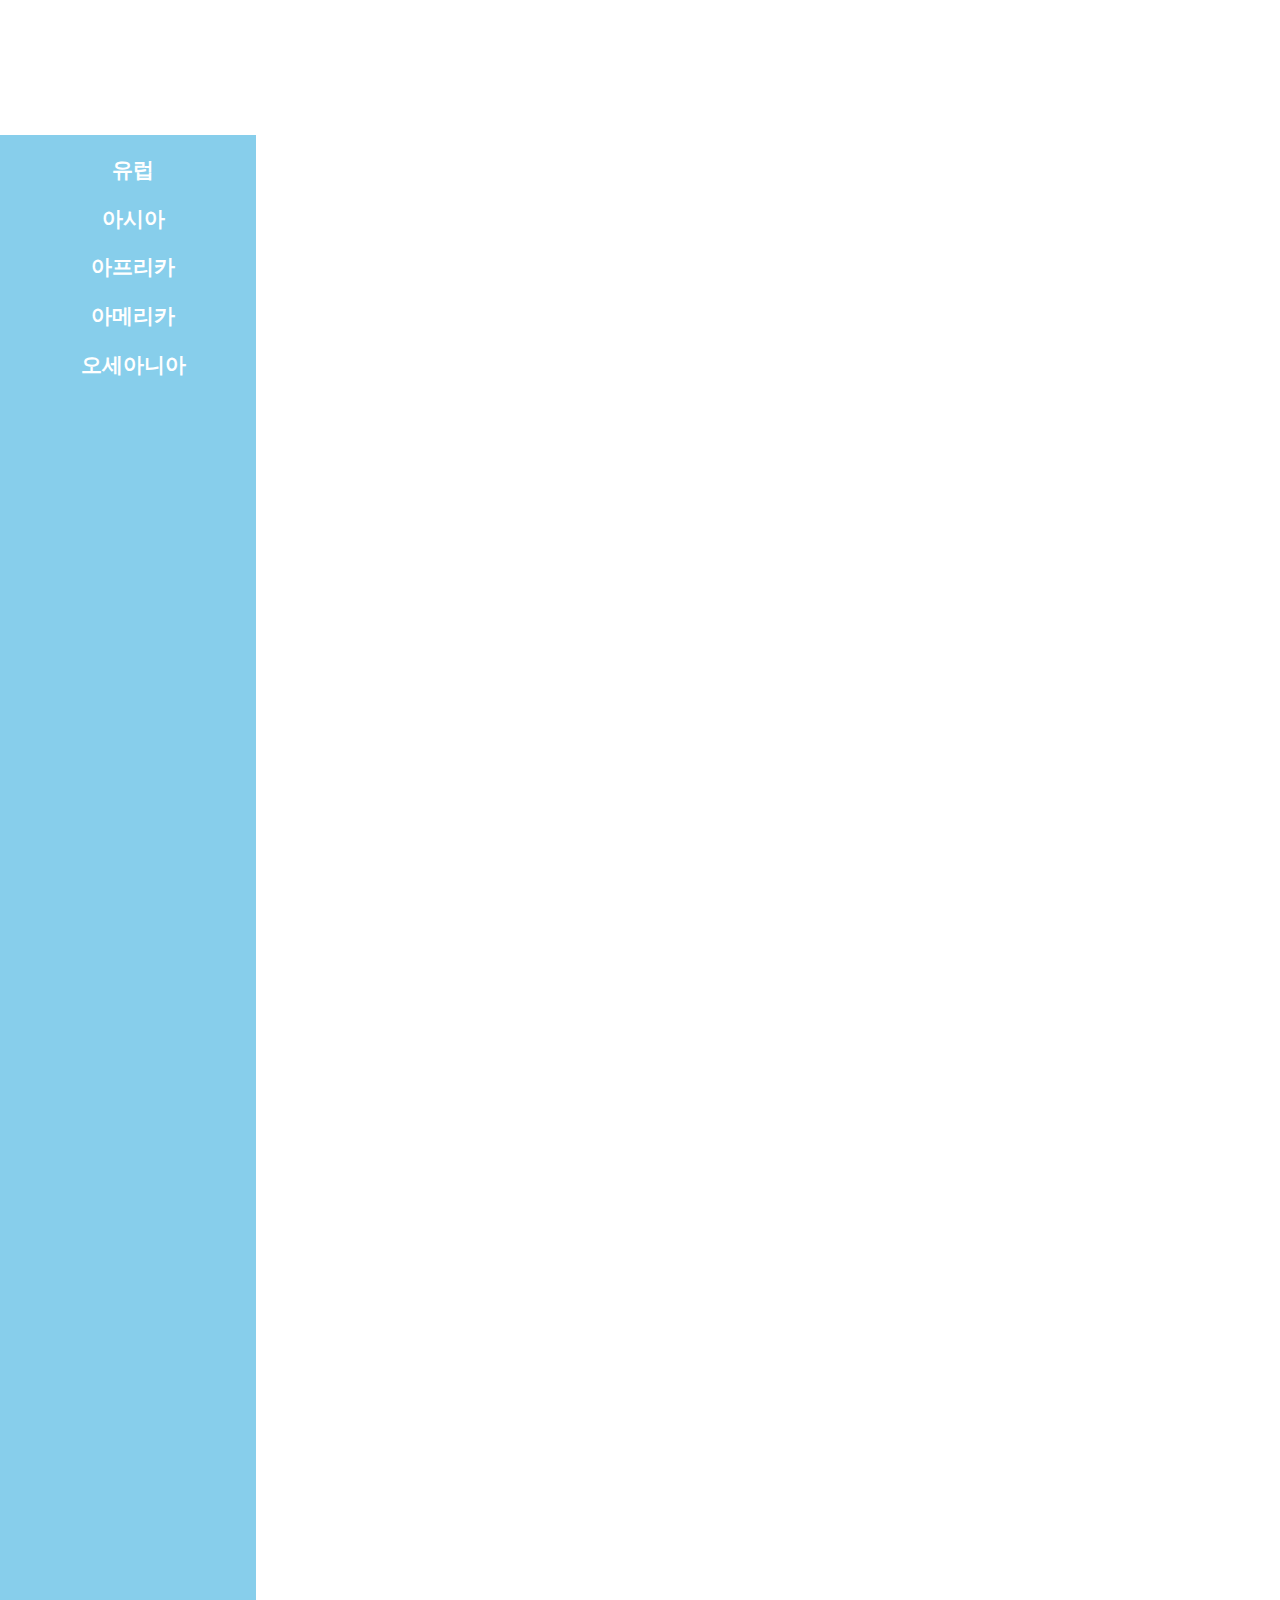
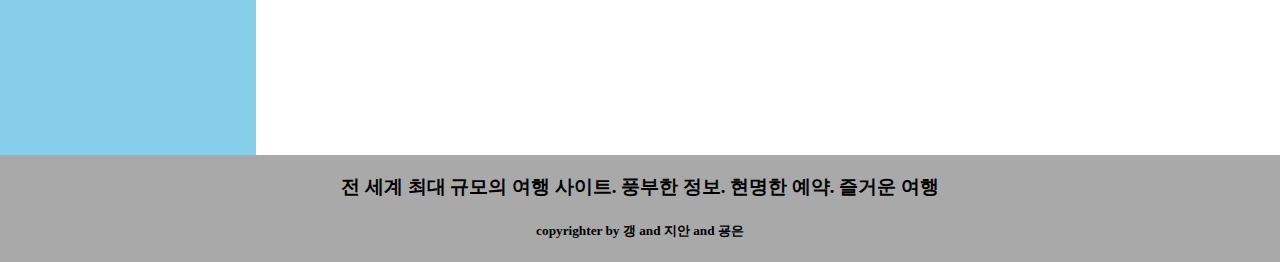
==== index.html @ 86557f1c "Add files via upload" ====
<!DOCTYPE html>
<html>
<head>
   <meta charset="UTF-8">
   <meta name="viewport" content="width=device-width, initial-scale=1.0">
   <title> 매덩여행 </title>
    
   <link rel="stylesheet" type="text/css" href="1_big.css">
   <link rel="stylesheet" type="text/css"  media="only screen and (max-width: 900px)" href="2_middle.css">
    <link rel="stylesheet" type="text/css"  media="only screen and (max-width: 600px)" href="3_small.css">

</head>
<body>
    <div id="main">
        <div class=logo></div>
        <div><h1>매덩여행</h1></div>
        <div id=search></div>
    </div>
    <div id="div2">
        <ul class="div2_1 div22">유럽</ul>
        <ul class="div2_2 div22">아시아</ul>
        <ul class="div2_3 div22">아프리카</ul>
        <ul class="div2_4 div22">아메리카</ul>
        <ul class="div2_4 div22">오세아니아</ul>         
    </div>
    <div id="contents">
        <div class="div3 photo">
            <h2 class="text">런던</h2>
        </div>
        <div class="div4 photo">
            <h2 class="text">바르셀로나</h2>
        </div>
        <div class="div5 photo">
            <h2 class="text">파리</h2>        
        </div>
        <div class="div6 photo">
            <h2 class="text">프라하</h2>
        </div>
        <div class="div7 photo">
            <h2 class="text">베네치아</h2>
        </div>
        <div class="div8 photo">
            <h2 class="text">산토리니</h2>
        </div>
    </div>

    <div id="footer">
        <h3>전 세계 최대 규모의 여행 사이트. 풍부한 정보. 현명한 예약. 즐거운 여행</h3>
        <h5>copyrighter by 갱 and 지안 and 굥은</h5>
    </div>
</body>
</html>
---- 1_big.css ----
html,body, h1{ margin:0;}

div{display: inline-block; text-align: center;}

#main{
    height: 15vh;
    width: 100%;
    background-color: lightpink;
    background-position: center;
    position: fixed;
    z-index: 4;
}
.logo{
    background-image:url(img/ic_airplanemode_active_black_24px.svg);
    width: 70px;
    height: 70px;
    background-size: cover;
    transform: translateY(20px);
}
#main h1{
    transform: translateY(5px);
    font-size: 3em;
}
#search{
    background-size: cover;
    width: 40px;
    height: 50px;
    background-image: url(img/ic_search_black_24px.svg);
    float: right;
    padding-left: 10px;
    padding-top: 10px;
    padding-right: 10px;
    transform: translateY(20px)
}
#search:hover{
    background-color: gainsboro;
    cursor: pointer;
}
#div2{
    height: 180vh;
    width: 20vw;
    background-color: skyblue;
    float: left;
    background-position: center;
    position: relative;
    top: 15vh; 
    font-size: 1.3em;
    
}
.div22:hover{
    cursor: pointer;
    text-decoration: underline;
}
.div22{
    color: white;
    font-weight: bold;
    transform: translateX(-15px)
}
#contents{
    width: calc(100% - 20vw);
    height: 120vh;
    float: left;
    position: relative;
    top: 15vh;

}
.text{ 
    color: white;    
    position: relative;
    top:70%;
}
.photo{
    height: 50%;
    width: 50%;
    background-position: center;
    background-size: cover;
    float: left;
}
.div3{
    background-image: url(img/%EB%9F%B0%EB%8D%98.png);
}
.div4{
    background-image: url(img/%EB%B0%94%EB%A5%B4%EC%85%80%EB%A1%9C%EB%82%98.png);   
}
.div5{
   background-image: url(img/%ED%8C%8C%EB%A6%AC.png);
}
.div6{
    background-image: url(img/%ED%94%84%EB%9D%BC%ED%95%98.png);
}
.div7{
    background-image: url(img/%EB%B2%A0%EB%84%A4%EC%B9%98%EC%95%84.jpg);
}
.div8{
    background-image: url(img/%EC%82%B0%ED%86%A0%EB%A6%AC%EB%8B%88.jpg);
}

#footer{
    width: 100%;
    background-color: darkgrey;
    text-align: center;
    position:relative;
    top: 15vh;
}
---- 2_middle.css ----
html, body{margin: 0;}
div{text-align: center;}

#contents .photo{    
    width: 100%;
    height: 50vh;
    background-size: cover; 
    background-position: center;
}
#div2{
    width: 20vw;
    height: 300vh;
    background-color: skyblue;
}
    
}
#footer{ 
    max-width: 100vw;
    float: right;
}
---- 3_small.css ----
html, body, h1{margin: 0;}

#div2{
    display: none; 
    height: 300vh;
}
#contents{
    width: 100vw;
}
#contents .photo{
    width: 100vw;
    height: 50vh;
}
#footer{ 
    position: relative;
    top: 195vh;
}
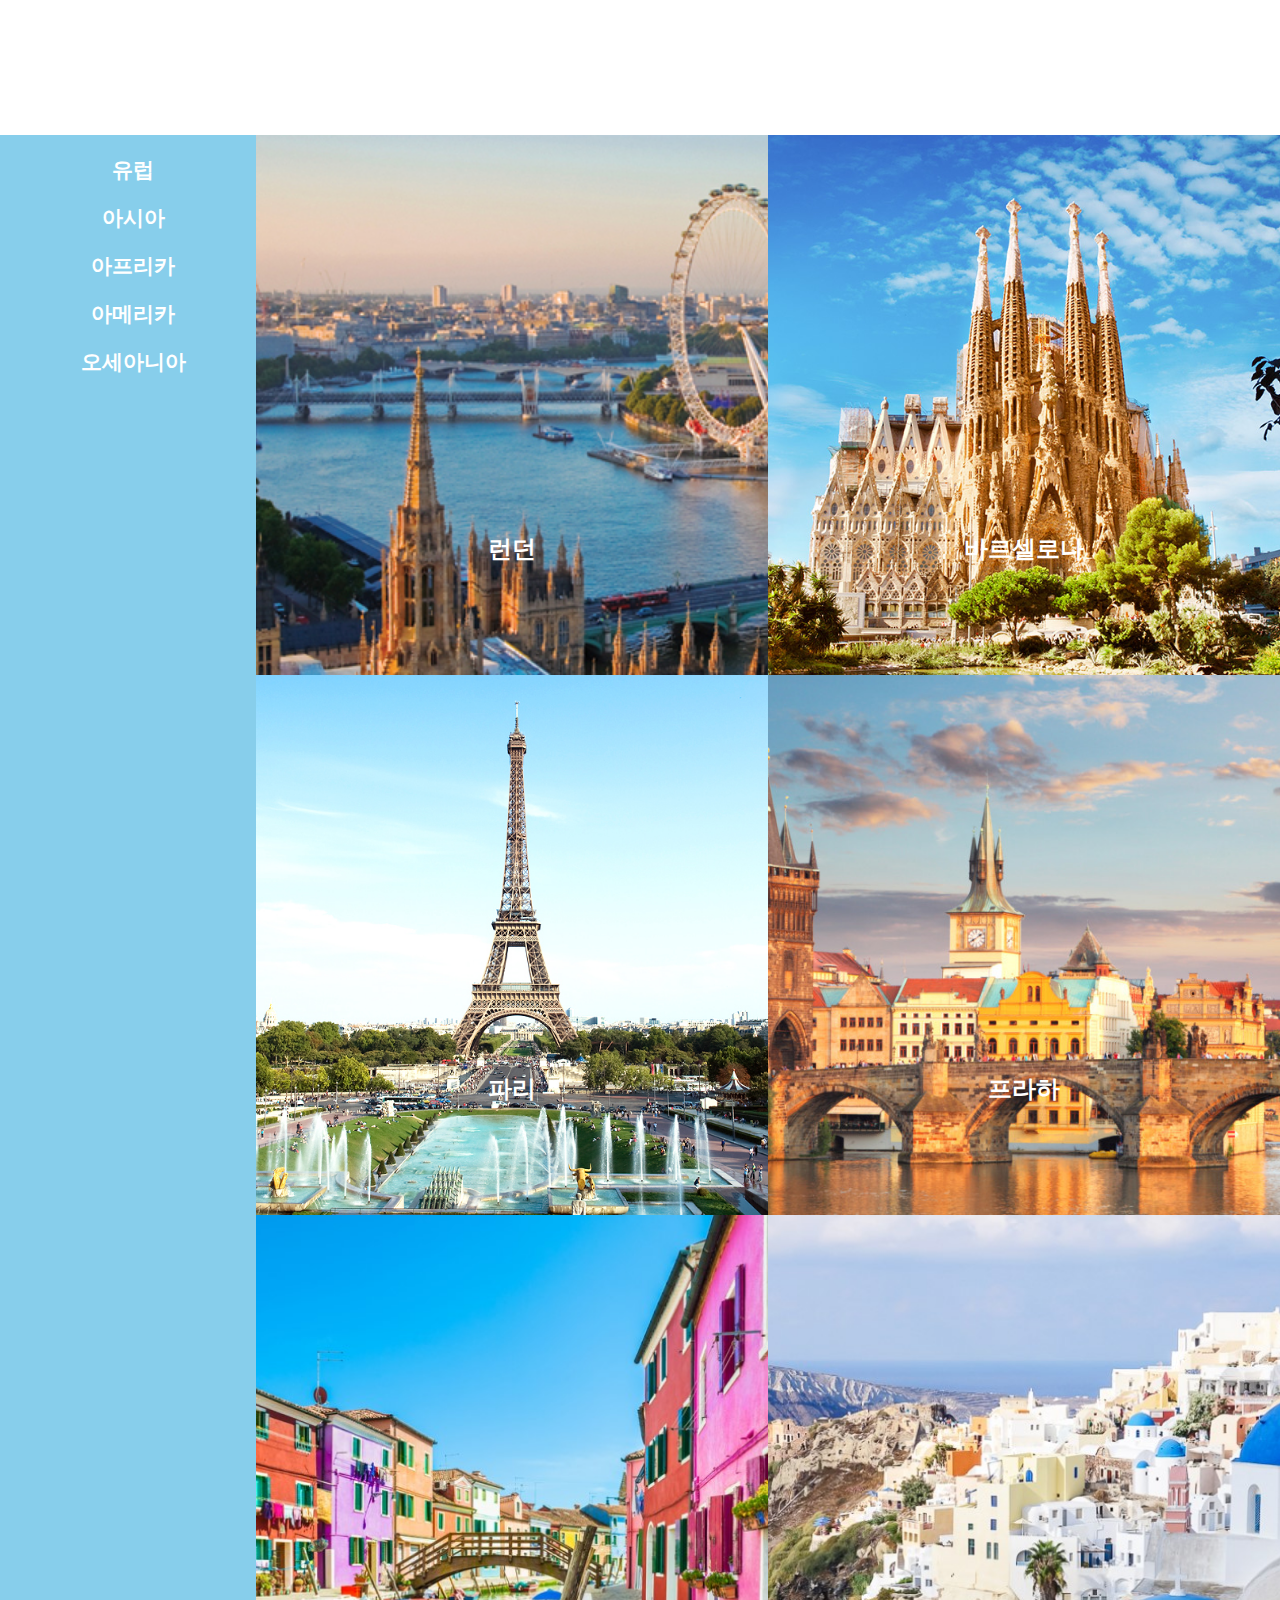
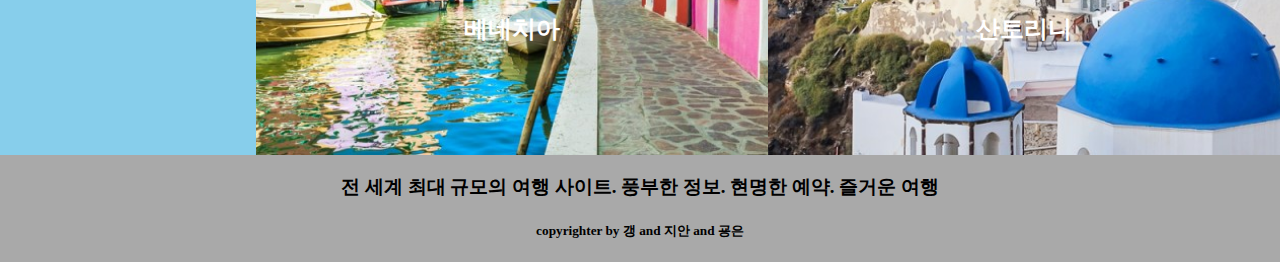
==== commit 21e83c76: "Add files via upload" ====
--- a/index.html
+++ b/index.html
@@ -4,30 +4,81 @@
    <meta charset="UTF-8">
    <meta name="viewport" content="width=device-width, initial-scale=1.0">
    <title> 매덩여행 </title>
-    
    <link rel="stylesheet" type="text/css" href="1_big.css">
    <link rel="stylesheet" type="text/css"  media="only screen and (max-width: 900px)" href="2_middle.css">
     <link rel="stylesheet" type="text/css"  media="only screen and (max-width: 600px)" href="3_small.css">
-
-</head>
+    <script src="https://ajax.googleapis.com/ajax/libs/jquery/3.3.1/jquery.min.js"></script>
+    <script src="./vendor/jquery-1.10.2.min.js"></script>
+    <script src="./vendor/jquery-ui-1.10.3.custom.min.js"></script>
+    <script src="./main.js"></script>
+    </head>
+    
 <body>
     <div id="main">
         <div class=logo></div>
         <div><h1>매덩여행</h1></div>
         <div id=search></div>
     </div>
-    <div id="div2">
-        <ul class="div2_1 div22">유럽</ul>
-        <ul class="div2_2 div22">아시아</ul>
-        <ul class="div2_3 div22">아프리카</ul>
-        <ul class="div2_4 div22">아메리카</ul>
-        <ul class="div2_4 div22">오세아니아</ul>         
+    <div class="page-main">
+        <aside>
+            <ul>
+                <li class="div22"><span class="moreEurope">유럽</span><li>
+                <ul id = "regionEurope" style="display: none" class="submenu">
+                    <li>- 영국</li>  
+                    <li>- 독일</li></ul>
+                <li class="div22"><span class="moreAsia">아시아</span></li>
+                <ul id = "regionAsia" style="display: none" class="submenu">
+                    <li>- 한국</li>  
+                    <li>- 일본</li></ul>
+                <li class="div22"><span class="moreAfria">아프리카</span></li>
+                <ul id = "regionAfria" style="display: none" class="submenu">
+                    <li>- 남아공</li>  
+                    <li>- 케냐</li></ul>
+                <li class="div22"><span class="moreAmerica">아메리카</span></li>
+                <ul id = "regionAmerica" style="display: none" class="submenu" >
+                    <li>- 미국</li>  
+                    <li>- 캐나다</li></ul>
+                <li class="div22"><span class="moreOceania">오세아니아</span></li>
+                <ul id = "regionOceania" style="display: none" class="submenu">
+                    <li>- 뉴질랜드</li>  
+                    <li>- 호주</li></ul></ul>
+            <button id="button"><img src="img/btn_open.png"></button>
+        </aside>
     </div>
+    
+    <!--<div id="div2">
+        <ul class="div2_1 div22"><span class="moreEurope">유럽</span></ul>
+        <ul id = "regionEurope" style="display: none" class="submenu">
+            <li>영국</li>  
+            <li>독일</li>
+        </ul>
+        <ul class="div2_2 div22"><span class="moreAsia">아시아</span></ul>
+        <ul id = "regionAsia" style="display: none" class="submenu">
+            <li>한국</li>  
+            <li>일본</li>
+        </ul>
+        <ul class="div2_3 div22"><span class="moreAfria">아프리카</span></ul>
+        <ul id = "regionAfria" style="display: none" class="submenu">
+            <li>남아공</li>  
+            <li>케냐</li>
+        </ul>
+        <ul class="div2_4 div22"><span class="moreAmerica">아메리카</span></ul>
+        <ul id = "regionAmerica" style="display: none" class="submenu" >
+            <li>미국</li>  
+            <li>캐나다</li>
+        </ul>
+        <ul class="div2_4 div22"><span class="moreOceania">오세아니아</span></ul>
+        <ul id = "regionOceania" style="display: none" class="submenu">
+            <li>뉴질랜드</li>  
+            <li>호주</li>
+        </ul>         
+    </div>-->
+
     <div id="contents">
-        <div class="div3 photo">
+        <div class="div3 photo" onclick="location.href='london.html'">
             <h2 class="text">런던</h2>
         </div>
-        <div class="div4 photo">
+        <div class="div4 photo" onclick="location.href='Barcelona.html'">
             <h2 class="text">바르셀로나</h2>
         </div>
         <div class="div5 photo">
--- a/1_big.css
+++ b/1_big.css
@@ -10,6 +10,30 @@
     position: fixed;
     z-index: 4;
 }
+
+.page-main{
+    height: 180vh;
+    width: 20vw;
+    background-color: skyblue;
+    float: left;
+    background-position: center;
+    position: relative;
+    top: 15vh; 
+    font-size: 1.3em;
+}
+.page-main > aside ul{
+    list-style: none;
+    
+}
+.page-main > aside li{
+    margin: 0 0 20px;
+
+}
+
+button{
+    display: none;
+}
+
 .logo{
     background-image:url(img/ic_airplanemode_active_black_24px.svg);
     width: 70px;
@@ -62,7 +86,8 @@
     float: left;
     position: relative;
     top: 15vh;
-
+    transform: translateY(-15vh);
+    cursor: pointer;
 }
 .text{ 
     color: white;    
@@ -75,6 +100,8 @@
     background-position: center;
     background-size: cover;
     float: left;
+    transform: translateY(15vh);
+
 }
 .div3{
     background-image: url(img/%EB%9F%B0%EB%8D%98.png);
@@ -100,5 +127,15 @@
     background-color: darkgrey;
     text-align: center;
     position:relative;
-    top: 15vh;
-}+    transform: translateY(15vh);
+
+}
+.submenu {
+    color: white;
+    list-style-type: none;
+    font-size: 0.7em;
+}
+button:hover{
+    cursor: pointer;
+}
+
--- a/2_middle.css
+++ b/2_middle.css
@@ -12,9 +12,15 @@
     height: 300vh;
     background-color: skyblue;
 }
-    
+.page-main{
+    height: 300vh;
 }
 #footer{ 
     max-width: 100vw;
     float: right;
+    transform: translateY(15vh);
 }
+.submenu {
+    color: white;
+    list-style-type: none;
+}
--- a/3_small.css
+++ b/3_small.css
@@ -1,17 +1,84 @@
 html, body, h1{margin: 0;}
+#main{
+    transform: translateX(0.1vw);
+}
 
 #div2{
     display: none; 
     height: 300vh;
 }
+
 #contents{
     width: 100vw;
 }
 #contents .photo{
-    width: 100vw;
+    width: 100%;
     height: 50vh;
+    transform: translateY(12.5vh);
 }
 #footer{ 
     position: relative;
     top: 195vh;
+}
+
+html {
+    font-family: "Helvetica Neue", "Arial", "Hiragino Kaku Gothic ProN", "Meiryo", sans-serif;
+    font-size: 16px;
+    line-height: 1.5;
+}
+
+img {
+    vertical-align: middle;
+}
+#footer{
+    transform: translateY(-2.5vh)
+}
+.page-main {
+    position: absolute;
+    z-index: 4;
+    width: 0;
+}
+
+.page-main > aside {
+    background-color: rgba(0,0,0,0.8);
+    width: 300px;
+    height: 100%;
+    top: 0;
+    left: -300px;
+    position: fixed;
+    padding-top: 100px;
+}
+
+.page-main > aside ul {
+    margin: 0;
+    padding: 0;
+    top: 50px;
+    left: 114px;
+    display: block;
+    
+}
+
+.page-main > aside li {
+    margin: 0 0 30px;
+    list-style: none;
+    display: block;
+    transform: translateX(4vw);
+    
+}
+
+.page-main > aside button {
+    background-color: rgba(0,0,0,0.8);
+    display: block;
+    position: absolute;
+    top: 150px;
+    left: 300px;
+    width: 52px;
+    height: 132px;
+    margin: 0;
+    padding: 0;
+    border: none;
+}
+.submenu {
+    color: white;
+    list-style-type: none;
 }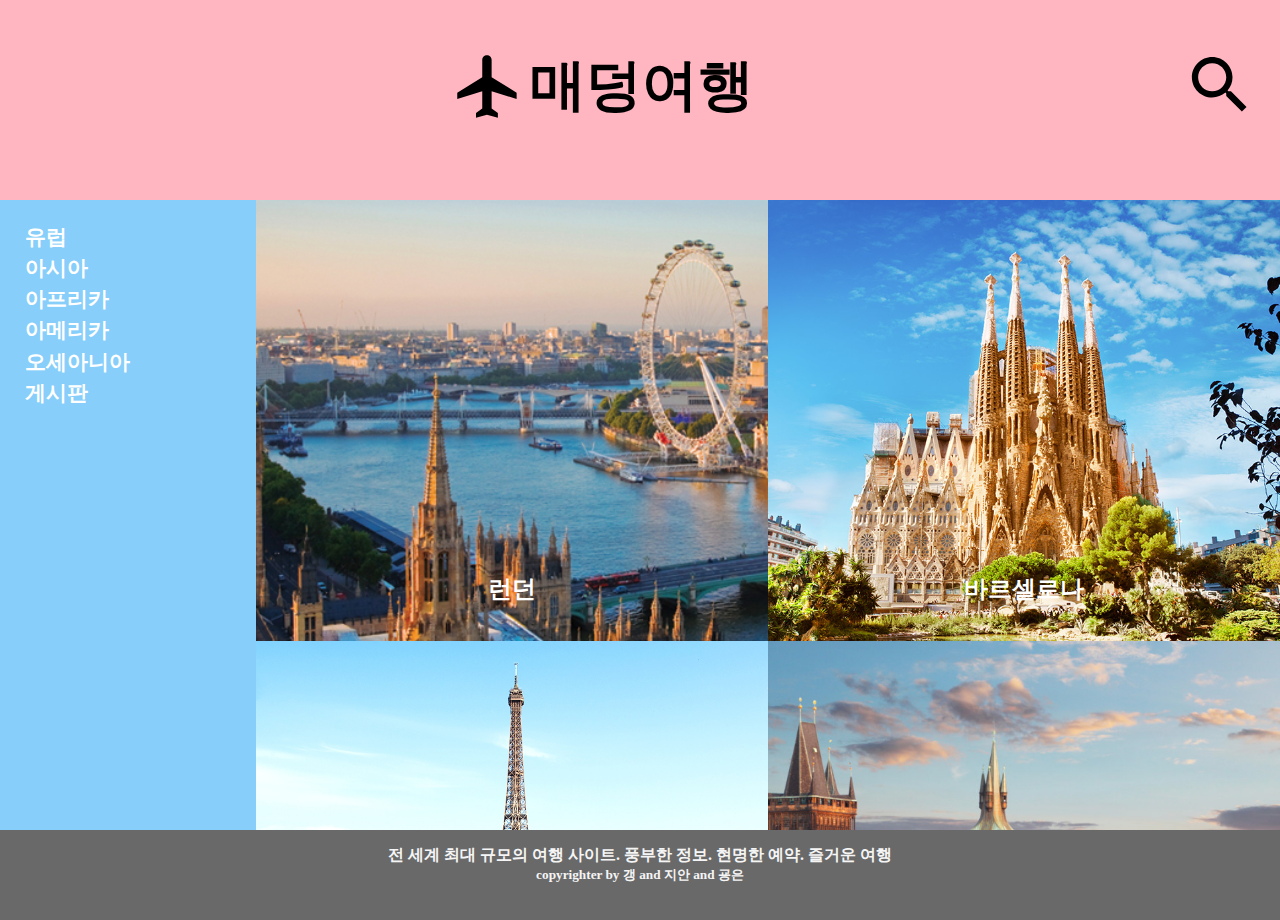
==== commit 1111419b: "0513" ====
--- a/index.html
+++ b/index.html
@@ -14,90 +14,97 @@
     </head>
     
 <body>
-    <div id="main">
-        <div class=logo></div>
-        <div><h1>매덩여행</h1></div>
-        <div id=search></div>
-    </div>
-    <div class="page-main">
+ <!--기본에서 header 추가-->
+  <header>
+       <div id="main" onclick="location.href='index.html'">
+            <div class=logo></div>
+                <h1>매덩여행</h1>
+            <div id="search"  class="content"></div>
+        </div>
+        
+    <div id="myModal" class="modal">
+
+      <!-- Modal content -->
+      <div class="modal-content">
+        <span class="close">&times;</span>
+        <p>검색어를 입력하세요.</p>
+        <form>
+            <input type="text" id="input_search">
+            <input type="submit" value="검색">
+        </form>
+        </div>
+      </div>
+   </header>
+    
+<!--section추가 , pagemain변경-->    
+    <section>
         <aside>
             <ul>
-                <li class="div22"><span class="moreEurope">유럽</span><li>
-                <ul id = "regionEurope" style="display: none" class="submenu">
-                    <li>- 영국</li>  
-                    <li>- 독일</li></ul>
+                <li class="div22">
+                    <span class="moreEurope">유럽</span>
+                <li>
+                    <ul id = "regionEurope" class="submenu">
+                        <li>- 오스트리아아일랜드</li>  
+                        <li>- 독일</li>
+                    </ul>
                 <li class="div22"><span class="moreAsia">아시아</span></li>
-                <ul id = "regionAsia" style="display: none" class="submenu">
-                    <li>- 한국</li>  
-                    <li>- 일본</li></ul>
+                    <ul id = "regionAsia" class="submenu">
+                        <li>- 한국</li>  
+                        <li>- 일본</li>
+                    </ul>
+                    
                 <li class="div22"><span class="moreAfria">아프리카</span></li>
-                <ul id = "regionAfria" style="display: none" class="submenu">
-                    <li>- 남아공</li>  
-                    <li>- 케냐</li></ul>
+                    <ul id = "regionAfria" class="submenu">
+                        <li>- 남아공</li>  
+                        <li>- 케냐</li>
+                    </ul>
                 <li class="div22"><span class="moreAmerica">아메리카</span></li>
-                <ul id = "regionAmerica" style="display: none" class="submenu" >
+                <ul id = "regionAmerica" class="submenu" >
                     <li>- 미국</li>  
                     <li>- 캐나다</li></ul>
                 <li class="div22"><span class="moreOceania">오세아니아</span></li>
-                <ul id = "regionOceania" style="display: none" class="submenu">
+                <ul id = "regionOceania" class="submenu">
                     <li>- 뉴질랜드</li>  
-                    <li>- 호주</li></ul></ul>
-            <button id="button"><img src="img/btn_open.png"></button>
+                    <li>- 호주</li>
+                </ul> 
+
+                    <li id="table" class="div22" >게시판</li>
+                </ul>
+
+                
+                <button id="button"><img src="img/btn_open.png"></button>
         </aside>
-    </div>
-    
-    <!--<div id="div2">
-        <ul class="div2_1 div22"><span class="moreEurope">유럽</span></ul>
-        <ul id = "regionEurope" style="display: none" class="submenu">
-            <li>영국</li>  
-            <li>독일</li>
-        </ul>
-        <ul class="div2_2 div22"><span class="moreAsia">아시아</span></ul>
-        <ul id = "regionAsia" style="display: none" class="submenu">
-            <li>한국</li>  
-            <li>일본</li>
-        </ul>
-        <ul class="div2_3 div22"><span class="moreAfria">아프리카</span></ul>
-        <ul id = "regionAfria" style="display: none" class="submenu">
-            <li>남아공</li>  
-            <li>케냐</li>
-        </ul>
-        <ul class="div2_4 div22"><span class="moreAmerica">아메리카</span></ul>
-        <ul id = "regionAmerica" style="display: none" class="submenu" >
-            <li>미국</li>  
-            <li>캐나다</li>
-        </ul>
-        <ul class="div2_4 div22"><span class="moreOceania">오세아니아</span></ul>
-        <ul id = "regionOceania" style="display: none" class="submenu">
-            <li>뉴질랜드</li>  
-            <li>호주</li>
-        </ul>         
-    </div>-->
 
-    <div id="contents">
-        <div class="div3 photo" onclick="location.href='london.html'">
+
+      <div id="contents">
+        <div id="trip1" class="photo">
             <h2 class="text">런던</h2>
         </div>
-        <div class="div4 photo" onclick="location.href='Barcelona.html'">
+        <div id="trip2" class="photo">
             <h2 class="text">바르셀로나</h2>
         </div>
-        <div class="div5 photo">
+        <div id = "trip3" class="photo">
             <h2 class="text">파리</h2>        
         </div>
-        <div class="div6 photo">
+        <div id ="trip4" class="photo">
             <h2 class="text">프라하</h2>
         </div>
-        <div class="div7 photo">
+        <div id ="trip5"class="photo">
             <h2 class="text">베네치아</h2>
         </div>
-        <div class="div8 photo">
+        <div id ="trip6"class="photo">
             <h2 class="text">산토리니</h2>
         </div>
     </div>
 
-    <div id="footer">
-        <h3>전 세계 최대 규모의 여행 사이트. 풍부한 정보. 현명한 예약. 즐거운 여행</h3>
-        <h5>copyrighter by 갱 and 지안 and 굥은</h5>
-    </div>
+</section>
+  
+   <footer>
+        <div>
+            <h4>전 세계 최대 규모의 여행 사이트. 풍부한 정보. 현명한 예약. 즐거운 여행</h4>
+            <h5>copyrighter by 갱 and 지안 and 굥은</h5> 
+        </div>
+    </footer>
+
 </body>
 </html>--- a/1_big.css
+++ b/1_big.css
@@ -1,141 +1,170 @@
-html,body, h1{ margin:0;}
+html,body { margin:0;}
 
 div{display: inline-block; text-align: center;}
 
-#main{
-    height: 15vh;
+/*header - css*/
+header{
     width: 100%;
+    padding: 10px 0;
+    height: 20vh;
     background-color: lightpink;
-    background-position: center;
-    position: fixed;
-    z-index: 4;
 }
 
-.page-main{
-    height: 180vh;
-    width: 20vw;
-    background-color: skyblue;
-    float: left;
-    background-position: center;
-    position: relative;
-    top: 15vh; 
-    font-size: 1.3em;
-}
-.page-main > aside ul{
-    list-style: none;
-    
-}
-.page-main > aside li{
-    margin: 0 0 20px;
-
-}
-
-button{
-    display: none;
+#main{width: 100%; height: 100%; display: inline-block;}
+#main h1{
+    display: inline-block; font-size: 3.5em; margin: 1
 }
 
 .logo{
     background-image:url(img/ic_airplanemode_active_black_24px.svg);
-    width: 70px;
-    height: 70px;
+    width: 75px;
+    height: 75px;
     background-size: cover;
     transform: translateY(20px);
+    display: inline-block;    
 }
-#main h1{
-    transform: translateY(5px);
-    font-size: 3em;
-}
+
+.logo:hover{cursor: pointer;}
+
+/*검색 관련*/
 #search{
     background-size: cover;
-    width: 40px;
-    height: 50px;
+    width: 75px;
+    height: 75px;
     background-image: url(img/ic_search_black_24px.svg);
-    float: right;
-    padding-left: 10px;
-    padding-top: 10px;
-    padding-right: 10px;
-    transform: translateY(20px)
+    float: right;    
+    display: inline-block;
+    transform: translateX(-30%) translateY(50%);
 }
+
 #search:hover{
     background-color: gainsboro;
     cursor: pointer;
 }
-#div2{
-    height: 180vh;
+
+/*검색창*/
+.modal {
+    display: none; /* Hidden by default */
+    position: fixed; /* Stay in place */
+    z-index: 1; /* Sit on top */
+    padding-top: 100px; /* Location of the box */
+    left: 0;
+    top: 0;
+    width: 100%; /* Full width */
+    height: 100%; /* Full height */
+    overflow: auto; /* Enable scroll if needed */
+    background-color: rgb(0,0,0); /* Fallback color */
+    background-color: rgba(0,0,0,0.4); /* Black w/ opacity */
+}
+.modal-content {
+    background-color: #fefefe;
+    margin: auto;
+    padding: 20px;
+    border: 1px solid #888;
+    width: 80%;
+}
+
+/* The Close Button */
+.close {
+    color: #aaaaaa;
+    float: right;
+    font-size: 28px;
+    font-weight: bold;
+}
+
+.close:hover,
+.close:focus {
+    color: #000;
+    text-decoration: none;
+    cursor: pointer;
+}
+
+
+/* 화면 */
+section{ height: 70vh;}
+
+/*화면 줄였을때 나오는 화면*/
+button{display: none; }
+
+/*aside_nav*/
+aside{
+    height:70vh;
     width: 20vw;
-    background-color: skyblue;
+    background-color:lightskyblue;
     float: left;
     background-position: center;
     position: relative;
-    top: 15vh; 
     font-size: 1.3em;
-    
+    color: #ffffff;
+    font-weight: bold;
+    line-height: 1.5em;
 }
-.div22:hover{
+
+aside ul{ 
+    list-style: none; padding-left: 10px;}
+aside li{ margin: 0 15px;}
+
+aside li:hover{
     cursor: pointer;
     text-decoration: underline;
 }
-.div22{
-    color: white;
-    font-weight: bold;
-    transform: translateX(-15px)
+.submenu {
+    width: auto;
+    list-style-type: none;
+    font-size: 0.8em;
+    height: auto;
+    display: none;
 }
+
+
+/*cotent*/
+
 #contents{
     width: calc(100% - 20vw);
-    height: 120vh;
+    height: 100%;
     float: left;
-    position: relative;
-    top: 15vh;
-    transform: translateY(-15vh);
-    cursor: pointer;
+    overflow-y: scroll; 
+    -ms-overflow-style: none;
 }
+
+
+
+
 .text{ 
     color: white;    
     position: relative;
-    top:70%;
+    top:80%;
 }
 .photo{
-    height: 50%;
+    height: 70%;
     width: 50%;
     background-position: center;
     background-size: cover;
     float: left;
-    transform: translateY(15vh);
-
-}
-.div3{
-    background-image: url(img/%EB%9F%B0%EB%8D%98.png);
-}
-.div4{
-    background-image: url(img/%EB%B0%94%EB%A5%B4%EC%85%80%EB%A1%9C%EB%82%98.png);   
-}
-.div5{
-   background-image: url(img/%ED%8C%8C%EB%A6%AC.png);
-}
-.div6{
-    background-image: url(img/%ED%94%84%EB%9D%BC%ED%95%98.png);
-}
-.div7{
-    background-image: url(img/%EB%B2%A0%EB%84%A4%EC%B9%98%EC%95%84.jpg);
-}
-.div8{
-    background-image: url(img/%EC%82%B0%ED%86%A0%EB%A6%AC%EB%8B%88.jpg);
 }
 
-#footer{
-    width: 100%;
-    background-color: darkgrey;
-    text-align: center;
-    position:relative;
-    transform: translateY(15vh);
+.photo:hover{cursor: pointer;}
 
+
+#trip1{ background-image: url(img/%EB%9F%B0%EB%8D%98.png); }
+#trip2{ background-image: url(img/%EB%B0%94%EB%A5%B4%EC%85%80%EB%A1%9C%EB%82%98.png);  }
+#trip3{ background-image: url(img/%ED%8C%8C%EB%A6%AC.png);}
+#trip4{    background-image: url(img/%ED%94%84%EB%9D%BC%ED%95%98.png); }
+#trip5{ background-image: url(img/%EB%B2%A0%EB%84%A4%EC%B9%98%EC%95%84.jpg); }
+#trip6{ background-image: url(img/%EC%82%B0%ED%86%A0%EB%A6%AC%EB%8B%88.jpg); }
+
+
+/*스크롤바 없애는 효과*/
+::-webkit-scrollbar {display:none;}
+
+/*footer*/
+footer {
+    margin: 0; clear:both; 
+    height: 10vh; 
+    background-color: dimgray; font-size: 1em; text-align: center; color: whitesmoke;
 }
-.submenu {
-    color: white;
-    list-style-type: none;
-    font-size: 0.7em;
-}
-button:hover{
-    cursor: pointer;
+footer h4, h5{ margin: 0;}
+footer div{
+    width: 100%;align-content: center; padding: 15px 0;
 }
 
--- a/3_small.css
+++ b/3_small.css
@@ -9,7 +9,7 @@
 }
 
 #contents{
-    width: 100vw;
+    width: 100%;
 }
 #contents .photo{
     width: 100%;
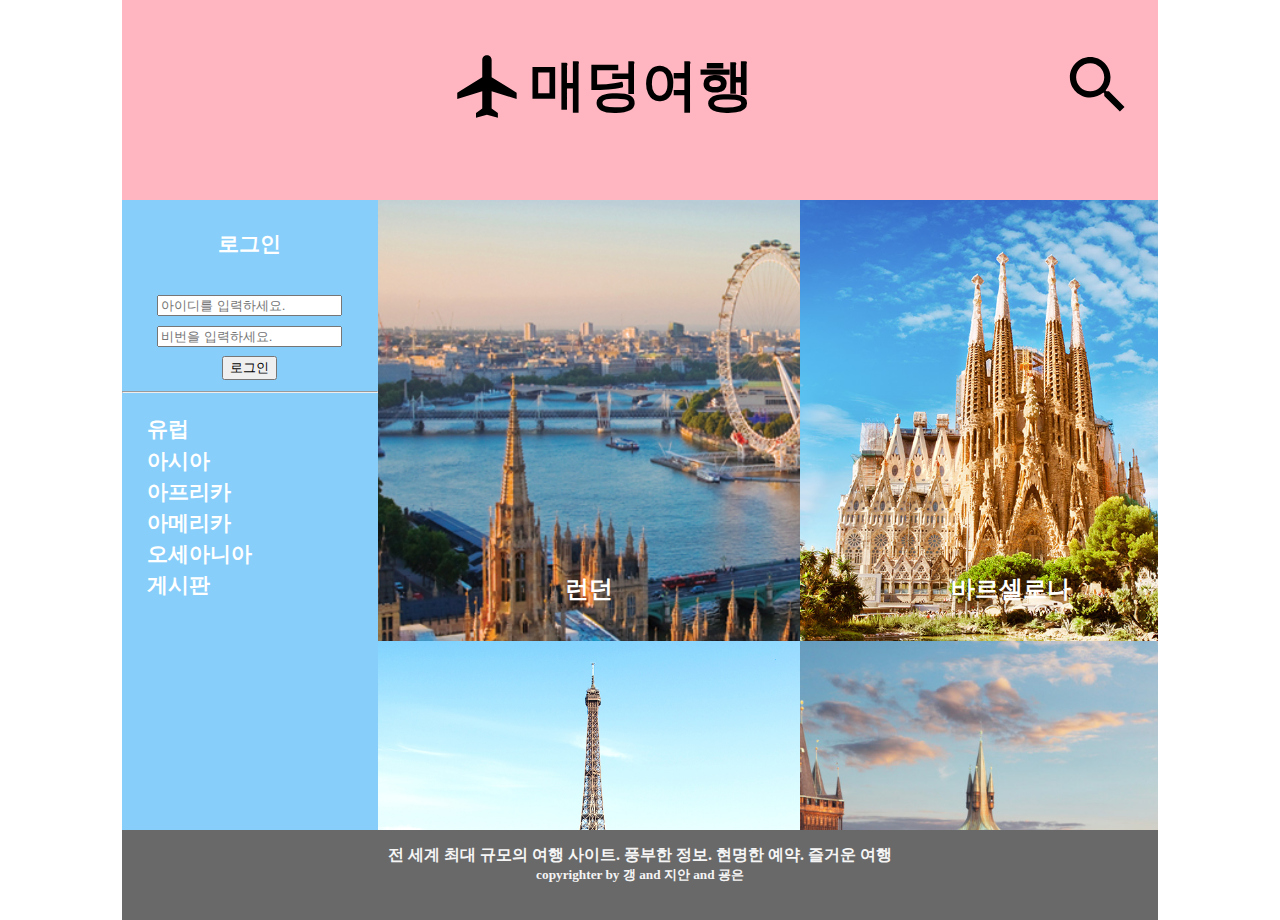
==== commit b0d50219: "0514_update" ====
--- a/index.html
+++ b/index.html
@@ -4,9 +4,12 @@
    <meta charset="UTF-8">
    <meta name="viewport" content="width=device-width, initial-scale=1.0">
    <title> 매덩여행 </title>
-   <link rel="stylesheet" type="text/css" href="1_big.css">
-   <link rel="stylesheet" type="text/css"  media="only screen and (max-width: 900px)" href="2_middle.css">
+    
+     <link rel="stylesheet" type="text/css" href="1_big.css">
+   <link rel="stylesheet" type="text/css"  media="only screen and (max-width: 1400px)" href="0.css">
+   <link rel="stylesheet" type="text/css"  media="only screen and (max-width: 1000px)" href="2_middle.css">
     <link rel="stylesheet" type="text/css"  media="only screen and (max-width: 600px)" href="3_small.css">
+    
     <script src="https://ajax.googleapis.com/ajax/libs/jquery/3.3.1/jquery.min.js"></script>
     <script src="./vendor/jquery-1.10.2.min.js"></script>
     <script src="./vendor/jquery-ui-1.10.3.custom.min.js"></script>
@@ -16,9 +19,9 @@
 <body>
  <!--기본에서 header 추가-->
   <header>
-       <div id="main" onclick="location.href='index.html'">
+       <div id="main">
             <div class=logo></div>
-                <h1>매덩여행</h1>
+                <h1 onclick="location.href='index.html'">매덩여행</h1>
             <div id="search"  class="content"></div>
         </div>
         
@@ -39,6 +42,24 @@
 <!--section추가 , pagemain변경-->    
     <section>
         <aside>
+           <!--login section-->    
+           <section id = "login">
+               <h4>로그인</h4>
+                <form onsubmit="eventAction(); return false;">
+                    <input type="text" name ="id" id = "id" value ="" placeholder="아이디를 입력하세요."><br>
+                    <input type="password" name ="pw" id = "pw" value ="" placeholder="비번을 입력하세요."><br>
+                    <input type="submit" value ="로그인" >
+                </form> 
+                
+             </section>
+             
+
+            <section id="user" style="display: none">
+                   <P><h1>사용자 정보</h1></P> 
+                    <p> <span id ="userId"></span>님, 안녕하세요.</p>
+            </section>
+           
+           <hr>
             <ul>
                 <li class="div22">
                     <span class="moreEurope">유럽</span>
@@ -72,7 +93,9 @@
                 </ul>
 
                 
-                <button id="button"><img src="img/btn_open.png"></button>
+        <button id="button"><img src="img/btn_open.png"></button>
+      
+
         </aside>
 
 
--- a/1_big.css
+++ b/1_big.css
@@ -1,4 +1,7 @@
-html,body { margin:0;}
+/*overflow 추가*****/
+
+
+html,body { margin:0 7%;  overflow-y: hidden;}
 
 div{display: inline-block; text-align: center;}
 
@@ -81,7 +84,7 @@
 
 
 /* 화면 */
-section{ height: 70vh;}
+section{ height: 70vh; width: 78.9vw}
 
 /*화면 줄였을때 나오는 화면*/
 button{display: none; }
@@ -116,6 +119,18 @@
     display: none;
 }
 
+/*로그인*/
+#login {
+    height: auto;
+    width: auto;
+    text-align: center;
+}
+
+#user {
+    height: auto;
+    width: auto;
+    text-align: center;
+}
 
 /*cotent*/
 
@@ -164,7 +179,7 @@
     background-color: dimgray; font-size: 1em; text-align: center; color: whitesmoke;
 }
 footer h4, h5{ margin: 0;}
+
 footer div{
     width: 100%;align-content: center; padding: 15px 0;
 }
-
--- a/0.css
+++ b/0.css
@@ -0,0 +1,2 @@
+html,body { margin:0 5%;}
+section{width: 86vw}--- a/2_middle.css
+++ b/2_middle.css
@@ -1,5 +1,7 @@
 html, body{margin: 0;}
 div{text-align: center;}
+
+section{width: 105vw}
 
 #contents .photo{    
     width: 100%;
@@ -7,20 +9,9 @@
     background-size: cover; 
     background-position: center;
 }
-#div2{
-    width: 20vw;
-    height: 300vh;
-    background-color: skyblue;
+
+/*로그인*/
+
+#id, #pw {
+    width: 80%;
 }
-.page-main{
-    height: 300vh;
-}
-#footer{ 
-    max-width: 100vw;
-    float: right;
-    transform: translateY(15vh);
-}
-.submenu {
-    color: white;
-    list-style-type: none;
-}
--- a/3_small.css
+++ b/3_small.css
@@ -1,45 +1,19 @@
 html, body, h1{margin: 0;}
-#main{
-    transform: translateX(0.1vw);
-}
 
-#div2{
-    display: none; 
-    height: 300vh;
-}
 
 #contents{
     width: 100%;
-}
-#contents .photo{
-    width: 100%;
-    height: 50vh;
-    transform: translateY(12.5vh);
-}
-#footer{ 
-    position: relative;
-    top: 195vh;
+    z-index: 0;
 }
 
-html {
-    font-family: "Helvetica Neue", "Arial", "Hiragino Kaku Gothic ProN", "Meiryo", sans-serif;
-    font-size: 16px;
-    line-height: 1.5;
+section {
+    position: relative;
+    z-index: 4;
+    width: 100%;
+    height: 70vh;
 }
 
-img {
-    vertical-align: middle;
-}
-#footer{
-    transform: translateY(-2.5vh)
-}
-.page-main {
-    position: absolute;
-    z-index: 4;
-    width: 0;
-}
-
-.page-main > aside {
+section aside {
     background-color: rgba(0,0,0,0.8);
     width: 300px;
     height: 100%;
@@ -47,26 +21,28 @@
     left: -300px;
     position: fixed;
     padding-top: 100px;
+    z-index: 4;
 }
 
-.page-main > aside ul {
+section aside ul {
     margin: 0;
     padding: 0;
     top: 50px;
     left: 114px;
     display: block;
+    transform: translateX(20vw);
     
 }
 
-.page-main > aside li {
+    
+section aside li {
     margin: 0 0 30px;
     list-style: none;
     display: block;
-    transform: translateX(4vw);
     
 }
 
-.page-main > aside button {
+section aside button {
     background-color: rgba(0,0,0,0.8);
     display: block;
     position: absolute;
@@ -78,7 +54,11 @@
     padding: 0;
     border: none;
 }
-.submenu {
-    color: white;
-    list-style-type: none;
-}+.submenu li{
+     transform: translateX(-50px);
+}
+
+#login{
+    padding-left: 60px;
+}
+
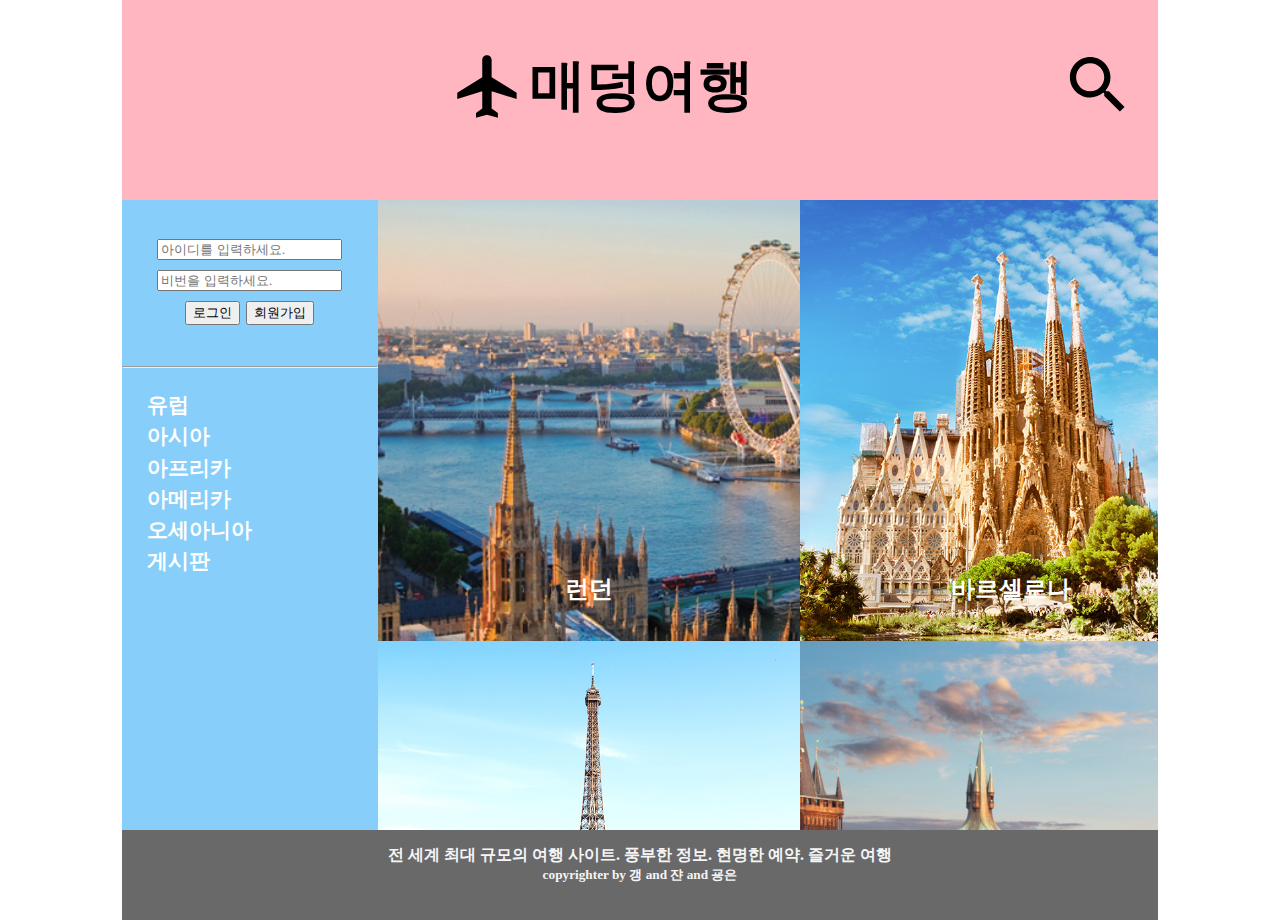
==== commit ee727dcd: "Add files via upload" ====
--- a/index.html
+++ b/index.html
@@ -8,7 +8,7 @@
      <link rel="stylesheet" type="text/css" href="1_big.css">
    <link rel="stylesheet" type="text/css"  media="only screen and (max-width: 1400px)" href="0.css">
    <link rel="stylesheet" type="text/css"  media="only screen and (max-width: 1000px)" href="2_middle.css">
-    <link rel="stylesheet" type="text/css"  media="only screen and (max-width: 600px)" href="3_small.css">
+    <link rel="stylesheet" type="text/css"  media="only screen and (max-width: 740px)" href="3_small.css">
     
     <script src="https://ajax.googleapis.com/ajax/libs/jquery/3.3.1/jquery.min.js"></script>
     <script src="./vendor/jquery-1.10.2.min.js"></script>
@@ -22,7 +22,7 @@
        <div id="main">
             <div class=logo></div>
                 <h1 onclick="location.href='index.html'">매덩여행</h1>
-            <div id="search"  class="content"></div>
+            <div id="search"  class="search_click"></div>
         </div>
         
     <div id="myModal" class="modal">
@@ -44,13 +44,14 @@
         <aside>
            <!--login section-->    
            <section id = "login">
-               <h4>로그인</h4>
+                  <br>
                 <form onsubmit="eventAction(); return false;">
                     <input type="text" name ="id" id = "id" value ="" placeholder="아이디를 입력하세요."><br>
                     <input type="password" name ="pw" id = "pw" value ="" placeholder="비번을 입력하세요."><br>
                     <input type="submit" value ="로그인" >
+                    <input type="button" onclick = "alert('회원가입')" value ="회원가입" >
                 </form> 
-                
+            <br>
              </section>
              
 
@@ -63,7 +64,7 @@
             <ul>
                 <li class="div22">
                     <span class="moreEurope">유럽</span>
-                <li>
+                </li>
                     <ul id = "regionEurope" class="submenu">
                         <li>- 오스트리아아일랜드</li>  
                         <li>- 독일</li>
@@ -125,7 +126,7 @@
    <footer>
         <div>
             <h4>전 세계 최대 규모의 여행 사이트. 풍부한 정보. 현명한 예약. 즐거운 여행</h4>
-            <h5>copyrighter by 갱 and 지안 and 굥은</h5> 
+            <h5>copyrighter by 갱 and 쟌 and 굥은</h5> 
         </div>
     </footer>
 
--- a/1_big.css
+++ b/1_big.css
@@ -15,8 +15,10 @@
 
 #main{width: 100%; height: 100%; display: inline-block;}
 #main h1{
-    display: inline-block; font-size: 3.5em; margin: 1
+    display: inline-block; font-size: 3.5em; margin: 1;
+    cursor: pointer;
 }
+
 
 .logo{
     background-image:url(img/ic_airplanemode_active_black_24px.svg);
@@ -143,8 +145,6 @@
 }
 
 
-
-
 .text{ 
     color: white;    
     position: relative;
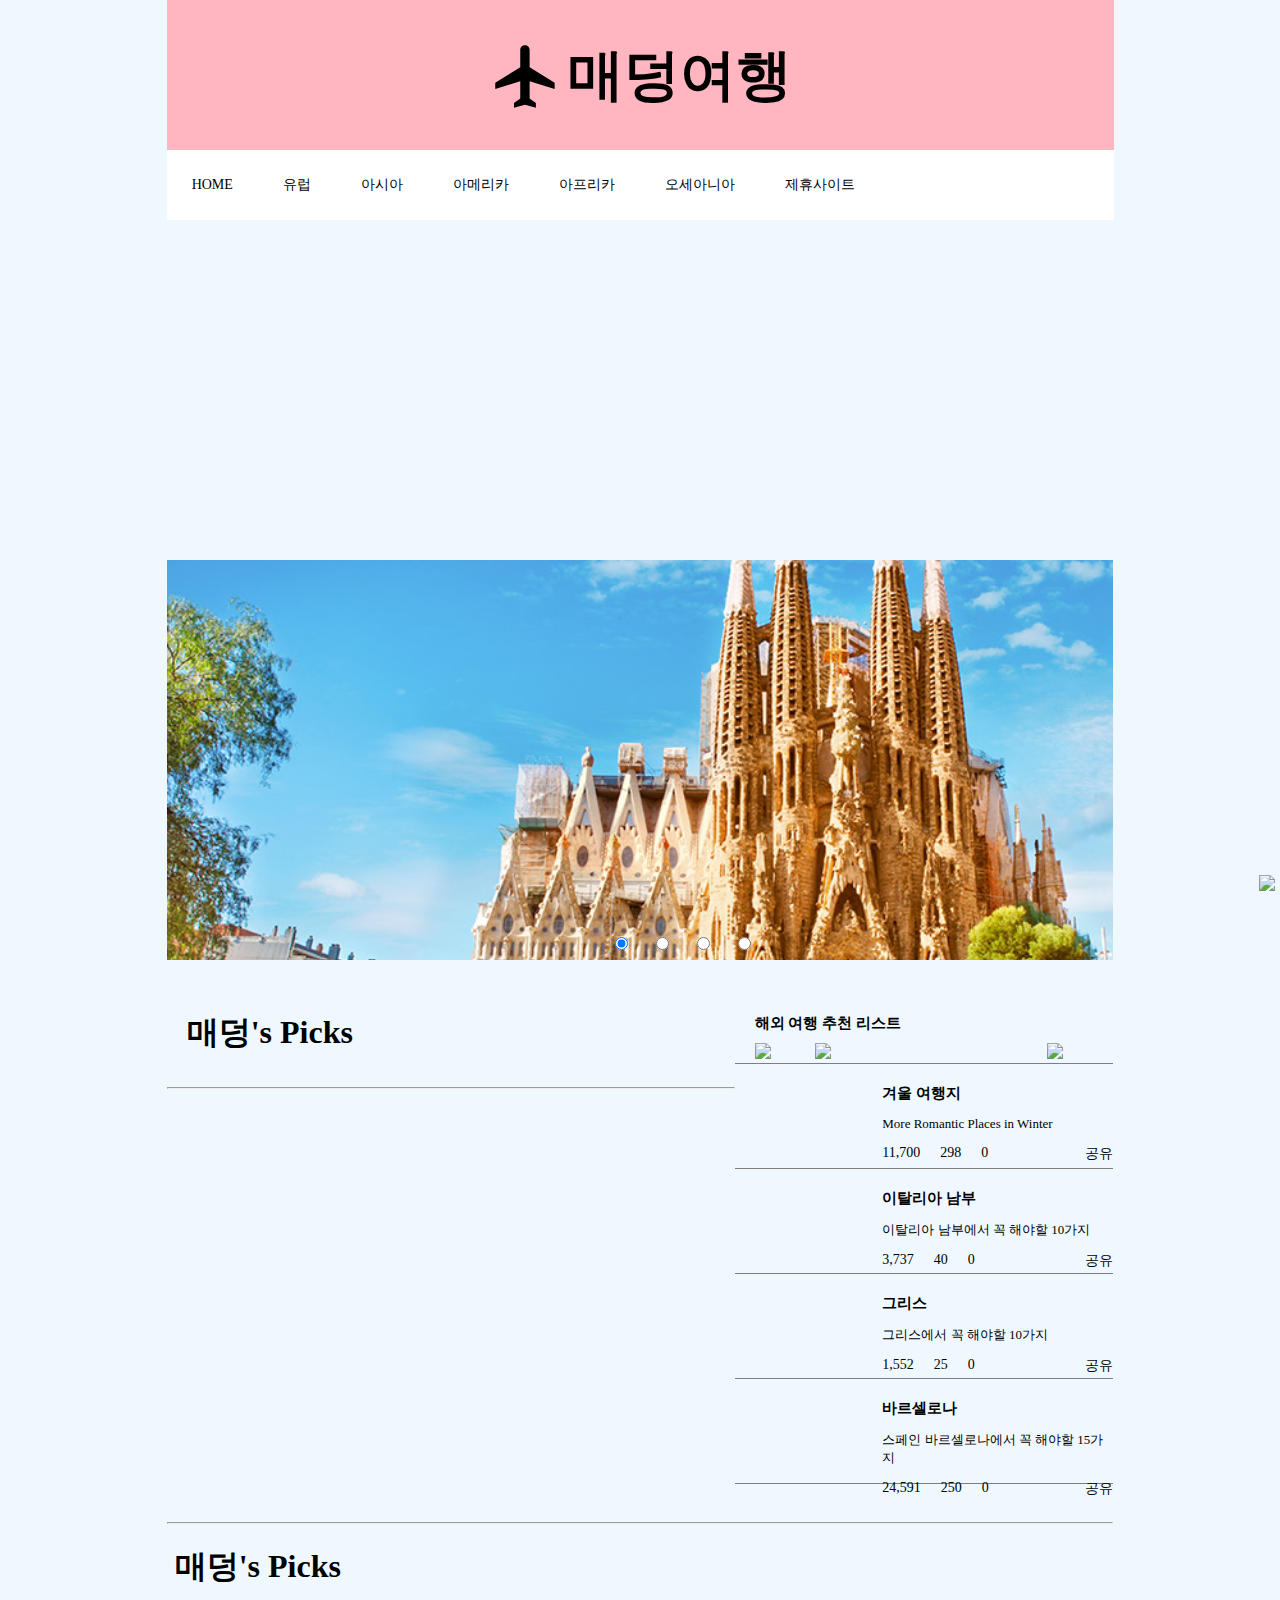
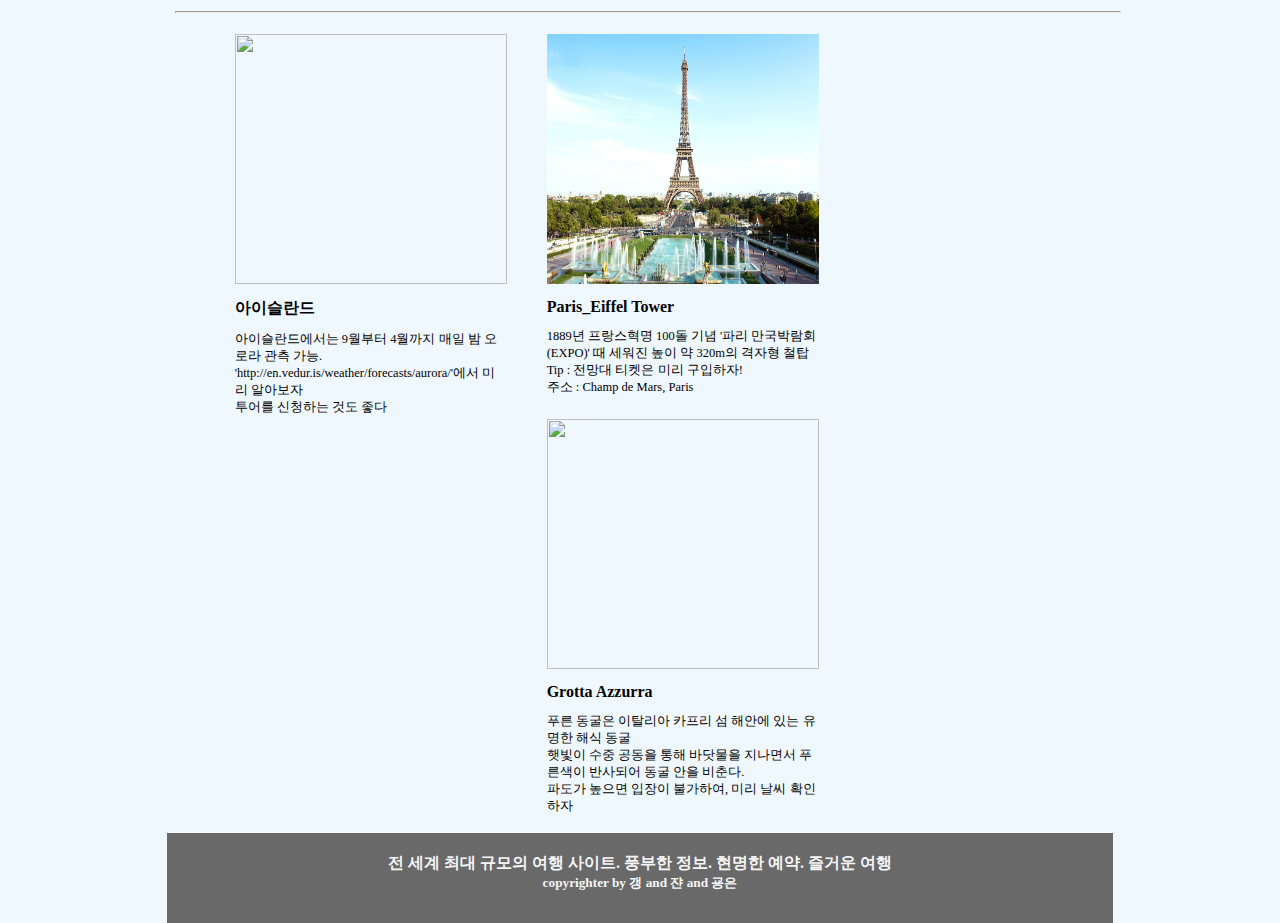
==== commit 463c2983: "0523" ====
--- a/index.html
+++ b/index.html
@@ -1,134 +1,258 @@
 <!DOCTYPE html>
 <html>
 <head>
-   <meta charset="UTF-8">
-   <meta name="viewport" content="width=device-width, initial-scale=1.0">
-   <title> 매덩여행 </title>
-    
-     <link rel="stylesheet" type="text/css" href="1_big.css">
-   <link rel="stylesheet" type="text/css"  media="only screen and (max-width: 1400px)" href="0.css">
-   <link rel="stylesheet" type="text/css"  media="only screen and (max-width: 1000px)" href="2_middle.css">
-    <link rel="stylesheet" type="text/css"  media="only screen and (max-width: 740px)" href="3_small.css">
-    
-    <script src="https://ajax.googleapis.com/ajax/libs/jquery/3.3.1/jquery.min.js"></script>
-    <script src="./vendor/jquery-1.10.2.min.js"></script>
-    <script src="./vendor/jquery-ui-1.10.3.custom.min.js"></script>
-    <script src="./main.js"></script>
-    </head>
-    
+	<meta charset="UTF-8">
+	<meta name="viewport" content="width=device-width, initial-scale=1.0">
+	<title> 매덩여행 </title>
+	<link rel="stylesheet" type="text/css" href="index.css">
+   <link rel="stylesheet" type="text/css"  media="only screen and (max-width: 1400px)" href="index.css">
+   <link rel="stylesheet" type="text/css"  media="only screen and (max-width: 1000px)" href="index.css">
+    <link rel="stylesheet" type="text/css"  media="only screen and (max-width: 600px)" href="3_small.css">
+	<link rel='shortcut icon' href='http://gudi.kr/GDJ10/img/icon_goodee.png'>
+	<script src='http://gudi.kr/GDJ10/lib/jquery.min.js'></script>
+	<script>
+        $(document).ready(function(){
+            $("#trip1").click(function(){
+              $("#contents").load("london.html");});
+
+            $("#trip2").click(function(){
+              $("#contents").load("Barcelona.html");});  
+
+        });
+	</script>
+	
+</head>
+
 <body>
- <!--기본에서 header 추가-->
-  <header>
-       <div id="main">
+    <header>
+        <div id="main_header">
             <div class=logo></div>
                 <h1 onclick="location.href='index.html'">매덩여행</h1>
-            <div id="search"  class="search_click"></div>
+        </div>
+    </header>
+    <!--메뉴창-->
+    <div class="menubar">
+        <ul>
+            <li><a href="index.html">HOME</a></li>
+            <li><a href="#">유럽</a>
+                <ul>
+                     <li><a href="#" id="trip1">런던</a></li>
+                     <li><a href="#">덴마크</a></li>
+                     <li><a href="#">독일</a></li>
+                </ul>
+            </li>
+            <li><a href="#">아시아</a>
+             <ul>
+                     <li><a href="#">일본</a></li>
+                     <li><a href="#">중국</a></li>
+                </ul>
+            </li>
+            <li><a href="#">아메리카</a>
+             <ul>
+                     <li><a href="#">미국</a></li>
+                     <li><a href="#">캐나다</a></li>
+                     <li><a href="#">멕시코</a></li>
+                </ul>
+            </li>
+            <li><a href="#">아프리카</a>
+             <ul>
+                     <li><a href="#">남아공</a></li>
+                     <li><a href="#">케냐</a></li>
+                </ul>
+            </li>
+            <li><a href="#">오세아니아</a>
+             <ul>
+                     <li><a href="#">호주</a></li>
+                     <li><a href="#">뉴질랜드</a></li>
+                </ul>
+            </li>
+            <li><a href="#">제휴사이트</a>
+             <ul>
+                     <li><a href="https://www.tripadvisor.co.kr/">트립어드바이저</a></li>
+                     <li><a href="https://www.myrealtrip.com/">마이리얼트립</a></li>
+                </ul>
+            </li>
+        </ul>
+    </div>
+    
+   
+    <div id="blank"></div>
+    <div id="contents">
+    
+    <!--슬라이드-->
+    <section id="s">
+        <div></div>
+    </section>
+    
+    
+    <!--버튼눌러서 화면 넘기기-->
+    <section id="b">
+        <div>
+            <input type="radio" name="radio" id="b_1" checked>
+            <input type="radio" name="radio" id="b_2">
+            <input type="radio" name="radio" id="b_3">
+            <input type="radio" name="radio" id="b_4">
+            <ul>
+                <li class="b_img" id="trip2"><div><p>Barcelona</p></div></li>
+                <li class="b_img"><div><p>Venice</p></div></li>
+                <li class="b_img"><div><p>Santorini</p></div></li>
+                <li class="b_img"><div><p>Paris</p></div></li>
+            </ul>
+        </div>
+    </section>
+ 
+    
+    <!--★쟌_유투브 리스트-->
+  
+    <section id="v">
+        <div id="v_div1">  
+           <h1>매덩's Picks</h1> <hr>
+            <iframe src="https://www.youtube.com/embed/vjj3opBmJ9w" frameborder="0" allow="autoplay; encrypted-media" allowfullscreen></iframe> 
         </div>
         
-    <div id="myModal" class="modal">
-
-      <!-- Modal content -->
-      <div class="modal-content">
-        <span class="close">&times;</span>
-        <p>검색어를 입력하세요.</p>
-        <form>
-            <input type="text" id="input_search">
-            <input type="submit" value="검색">
-        </form>
-        </div>
-      </div>
-   </header>
-    
-<!--section추가 , pagemain변경-->    
-    <section>
-        <aside>
-           <!--login section-->    
-           <section id = "login">
-                  <br>
-                <form onsubmit="eventAction(); return false;">
-                    <input type="text" name ="id" id = "id" value ="" placeholder="아이디를 입력하세요."><br>
-                    <input type="password" name ="pw" id = "pw" value ="" placeholder="비번을 입력하세요."><br>
-                    <input type="submit" value ="로그인" >
-                    <input type="button" onclick = "alert('회원가입')" value ="회원가입" >
-                </form> 
-            <br>
-             </section>
-             
-
-            <section id="user" style="display: none">
-                   <P><h1>사용자 정보</h1></P> 
-                    <p> <span id ="userId"></span>님, 안녕하세요.</p>
-            </section>
+        <!--영상 리스트-->
+        <div id="v_div2">
+            <h1>해외 여행 추천 리스트</h1>
+            <div id="v_icon">
+               <div id="icon1">
+                <img src="icon/repeat.svg" id="i_rep">
+                <img src="icon/suffle.svg" id="i_suf"> 
+               </div>
+                <div id="icon2">
+                <img src="icon/playlist_add.svg" id="i_p">
+               </div>
+            </div>
+                      
+             <div id="v_m">
+                <ul>
+                    <li class="v_m_l">
+                        <iframe src="https://www.youtube.com/embed/MuusYEuFew4" frameborder="0" allow="autoplay; encrypted-media" allowfullscreen></iframe>
+                        <div class="v_m_r">
+                            <h1>겨울 여행지</h1>
+                            <p>More Romantic Places in Winter</p>
+                            <ul>
+                                <li>11,700</li>
+                                <li>298</li>
+                                <li>0</li>
+                                <li class="v_li_r">공유</li>
+                            </ul>
+                        </div>
+                    </li>
+                    <li class="v_m_l">
+                        <iframe src="https://www.youtube.com/embed/cl42CcXQB7E" frameborder="0" allow="autoplay; encrypted-media" allowfullscreen></iframe>
+                        <div class="v_m_r">
+                            <h1>이탈리아 남부</h1>
+                            <p>이탈리아 남부에서 꼭 해야할 10가지</p>
+                            <ul>
+                                <li>3,737</li>
+                                <li>40</li>
+                                <li>0</li>
+                                <li class="v_li_r">공유</li>
+                            </ul>
+                        </div>
+                    </li>
+                    <li class="v_m_l">
+                        <iframe src="https://www.youtube.com/embed/htrWV4GYNDI" frameborder="0" allow="autoplay; encrypted-media" allowfullscreen></iframe>
+                        <div class="v_m_r">
+                            <h1>그리스</h1>
+                            <p>그리스에서 꼭 해야할 10가지</p>
+                            <ul>
+                                <li>1,552</li>
+                                <li>25</li>
+                                <li>0</li>
+                                <li class="v_li_r">공유</li>
+                            </ul>
+                        </div>
+                    </li>
+                    <li class="v_m_l">
+                        <iframe src="https://www.youtube.com/embed/y1-qAvF0_Xc" frameborder="0" allow="autoplay; encrypted-media" allowfullscreen></iframe>
+                        <div class="v_m_r">
+                            <h1>바르셀로나</h1>
+                            <p>스페인 바르셀로나에서 꼭 해야할 15가지</p>
+                            <ul>
+                                <li>24,591</li>
+                                <li>250</li>
+                                <li>0</li>
+                                <li class="v_li_r">공유</li>
+                            </ul>
+                        </div>
+                    </li>
+                   
+                </ul>
+            </div>
+    </section>
+    <hr>
+    </div>
+    
+    <!--여행지 리스트-->
+    <section id="l">
+        <div id="l_div1">  
+            <h1>매덩's Picks</h1> <hr>
+        </div>
+     
+     <ul>
+    
+       <li class="l_list">
+            <div>
+            <img src="img/NorthernLights.jpg">
+            </div>
+           <div class="l_r">
+              <h1>아이슬란드</h1>
+              <p>아이슬란드에서는 9월부터 4월까지 매일 밤 오로라 관측 가능.
+                 'http://en.vedur.is/weather/forecasts/aurora/'에서 미리 알아보자
+                 투어를 신청하는 것도 좋다
+
+              </p>
+           </div>
+        </li>
+           <li class="l_list">       
+               <div class="l_img">
+                   <img src="img/pairs.png">
+                </div>
+                <div class="l_r">
+                  <h1>Paris_Eiffel Tower</h1>
+                  <p>1889년 프랑스혁명 100돌 기념 '파리 만국박람회(EXPO)' 때 세워진 높이 약 320m의 격자형 철탑
+                      Tip : 전망대 티켓은 미리 구입하자!
+                      주소 :  Champ de Mars, Paris             
+                  </p>
+               </div>
+           </li>
            
-           <hr>
-            <ul>
-                <li class="div22">
-                    <span class="moreEurope">유럽</span>
-                </li>
-                    <ul id = "regionEurope" class="submenu">
-                        <li>- 오스트리아아일랜드</li>  
-                        <li>- 독일</li>
-                    </ul>
-                <li class="div22"><span class="moreAsia">아시아</span></li>
-                    <ul id = "regionAsia" class="submenu">
-                        <li>- 한국</li>  
-                        <li>- 일본</li>
-                    </ul>
-                    
-                <li class="div22"><span class="moreAfria">아프리카</span></li>
-                    <ul id = "regionAfria" class="submenu">
-                        <li>- 남아공</li>  
-                        <li>- 케냐</li>
-                    </ul>
-                <li class="div22"><span class="moreAmerica">아메리카</span></li>
-                <ul id = "regionAmerica" class="submenu" >
-                    <li>- 미국</li>  
-                    <li>- 캐나다</li></ul>
-                <li class="div22"><span class="moreOceania">오세아니아</span></li>
-                <ul id = "regionOceania" class="submenu">
-                    <li>- 뉴질랜드</li>  
-                    <li>- 호주</li>
-                </ul> 
-
-                    <li id="table" class="div22" >게시판</li>
-                </ul>
-
-                
-        <button id="button"><img src="img/btn_open.png"></button>
-      
-
-        </aside>
-
-
-      <div id="contents">
-        <div id="trip1" class="photo">
-            <h2 class="text">런던</h2>
-        </div>
-        <div id="trip2" class="photo">
-            <h2 class="text">바르셀로나</h2>
-        </div>
-        <div id = "trip3" class="photo">
-            <h2 class="text">파리</h2>        
-        </div>
-        <div id ="trip4" class="photo">
-            <h2 class="text">프라하</h2>
-        </div>
-        <div id ="trip5"class="photo">
-            <h2 class="text">베네치아</h2>
-        </div>
-        <div id ="trip6"class="photo">
-            <h2 class="text">산토리니</h2>
-        </div>
+
+     
+        <li class="l_list">      
+            <div class="l_img">
+               <img src="img/cave.jpg">
+            </div>
+            <div class="l_r">
+              <h1>Grotta Azzurra</h1>
+              <p>푸른 동굴은 이탈리아 카프리 섬 해안에 있는 유명한 해식 동굴
+               햇빛이 수중 공동을 통해 바닷물을 지나면서 푸른색이 반사되어 동굴 안을 비춘다.
+               파도가 높으면 입장이 불가하여, 미리 날씨 확인하자
+              </p>
+           </div>
+       </li>
+    </ul>
+
+    </section>
+    
+    
+    </div> 
+    
+    
+    <!--탑버튼-->
+    
+    <div id="top_button">
+        <a href="#"><img src="img/top_icon.png" width="70px"></a>
     </div>
-
-</section>
-  
-   <footer>
+    
+    
+    <footer>
         <div>
             <h4>전 세계 최대 규모의 여행 사이트. 풍부한 정보. 현명한 예약. 즐거운 여행</h4>
-            <h5>copyrighter by 갱 and 쟌 and 굥은</h5> 
+            <h5>copyrighter by 갱 and 쟌 and 굥은</h5>
         </div>
     </footer>
-
+    
 </body>
-</html>+</html>
--- a/index.css
+++ b/index.css
@@ -0,0 +1,430 @@
+html, body{margin: 0 7%; background-color: aliceblue;}
+
+/**common**/
+
+
+/*header*/
+
+header{
+    width:74%;
+    height: 20vh;
+    background-color: lightpink;
+    position: fixed;
+    z-index: 10;
+    display: inline-block;
+    text-align: center;
+}
+header div{display: inline-block; }
+#main_header{ display: inline-block;}
+#main_header h1{ 
+    display: inline-block; font-size: 3.5em; margin: 1
+}
+#main_heder:hover{cursor: pointer;}
+
+.logo{
+    background-image:url(img/ic_airplanemode_active_black_24px.svg);
+    width: 75px;
+    height: 75px;
+    background-size: cover;
+    transform: translateY(20px);
+    display: inline-block;    
+}
+
+
+
+/**메뉴**/
+
+.menubar{
+    top:150px;
+    position: fixed;
+    display: inline;
+    z-index:10;
+    background-color: white;
+    border:none;
+    width: 74%;
+    font-size:14px;
+    font-weight:bold;
+    padding: 10px 0px;
+
+    height: auto;
+}
+
+.menubar ul{
+    height:50px;
+    list-style:none;
+    margin:0;
+    padding:0;
+    width: 100%;
+   
+    
+}
+
+.menubar li{
+    background-color: white;
+    float:left;
+    padding:0px;
+    z-index:0;
+}
+
+.menubar li a{
+    color:black;
+    display:block;
+    font-weight:normal;
+    line-height:50px;
+    margin:0px;
+    padding:0px 25px;
+    text-align:center;
+    text-decoration:none;
+    
+}
+
+.menubar li a:hover, .menubar ul li:hover a{
+    color:dimgray;
+    text-decoration:none;
+}
+
+.menubar li ul{
+    display:none; /* 평상시에는 드랍메뉴가 안보이게 하기 */
+    height:auto;
+    padding:0px;
+    margin:0px;
+    border:0px;
+    position:absolute;
+    width:200px;
+    z-index:1;
+    /*top:1em;
+    /*left:0;*/
+}
+
+.menubar li:hover ul{
+    display:block; /* 마우스 커서 올리면 드랍메뉴 보이게 하기 */
+}
+
+.menubar li li {
+    background-color: whitesmoke;
+    display:block;
+    float:none;
+    margin:0px;
+    padding:0px;
+    width:200px;
+}
+
+.menubar li:hover li a{
+    background:none;
+}
+
+.menubar li ul a{
+    display:block;
+    height:50px;
+        font-style:normal;
+    margin:0px;
+    padding:0px 10px 0px 15px;
+    text-align:left;
+}
+
+.menubar li ul a:hover, .menubar li ul li:hover a{
+    background-color: darkgrey ;
+    border:0px;
+    color:#ffffff;
+    text-decoration:none;
+}
+
+.menubar p{
+    clear:left;
+}
+
+
+#blank{
+    height: 220px;
+}
+
+
+/*****이미지슬라이스 id=s** 참고 20180521 test4****/
+#s {
+    padding-top: 20px;
+    position: relative;
+
+}
+#s div{
+    display: inline-block;
+    margin: 0 20%;
+    background-image: url(img/%EC%8A%AC%EB%9D%BC%EC%9D%B4%EC%8A%A4.png);
+    width: 60%;
+    height: 300px;
+    background-repeat: repeat;
+    background-position: 50% 0px;
+    background-position: center;
+    background-size: cover;
+    
+    animation-name: slide;
+    animation-duration: 30s;
+    animation-iteration-count: infinite;
+}
+
+/*********버튼********참고 20180517 test2 & main.css**********/
+
+#b {
+    width: 100vm;
+    text-align: center;
+    position: relative;
+}
+    
+#b div {
+    width: 100%;
+    display: inline-block;
+    overflow: hidden;
+}
+
+#b ul {    
+    width: calc(100vw * 4);
+    position: relative;
+    transition: 1s;
+    height: 400px;
+    padding: 0;
+}
+#b ul li {
+    display: inline-block;
+    width: 100vw;
+    height: 400px;
+    font-size: 3rem;
+    font-weight: bold;
+    float: left;
+    background-color: lightblue;
+}
+#b input {
+    cursor: pointer;
+    padding: 0 5px;
+    z-index: 1;
+    float: left;
+    position: relative;
+    transform: translateY(-10px);
+}
+#b .b_img{
+    background-position: center;
+    background-size: cover;
+}
+#b ul li:nth-child(1){
+    background-image: url(img/%EB%B0%94%EB%A5%B4%EC%85%80%EB%A1%9C%EB%82%98.png);
+}
+#b ul li:nth-child(2){
+    background-image: url(img/%EB%B2%A0%EB%84%A4%EC%B9%98%EC%95%84.jpg);
+}
+#b ul li:nth-child(3){
+    background-image: url(img/%EC%82%B0%ED%86%A0%EB%A6%AC%EB%8B%88.jpg);
+}
+#b ul li:nth-child(4){
+    background-image: url(img/%ED%8C%8C%EB%A6%AC.png);
+}
+section input {
+    cursor: pointer;
+    position: fixed;
+    top: 400px;
+    padding: 0 20px;
+    z-index: 1;
+}
+.b_img div{
+    position: relative;
+    left: 50%;
+    transform: translate(-60%,0);
+    color:#3b4050;
+    font-weight: bolder;
+    font-size: 1em;
+    z-index: 1;
+}
+.b_img p{
+    display: none;
+}
+#b input:nth-child(1){left: calc(50% - 30px)}
+#b input:nth-child(2){left: calc(50% - 10px)}
+#b input:nth-child(3){left: calc(50% + 10px)}
+#b input:nth-child(4){left: calc(50% + 30px)}
+
+#b_1:checked~ul{transform: translateX(0px);}
+#b_2:checked~ul{transform: translateX(-100vw);}
+#b_3:checked~ul{transform: translateX(-200vw);}
+#b_4:checked~ul{transform: translateX(-300vw);}
+
+.b_img:hover{
+    filter:grayscale(50%);
+}
+.b_img:hover div p{
+    display: inline-block;
+}
+
+/**************애니메이션*****************/
+@-webkit-keyframes slide {
+    0% {
+        background-position: 0 0;
+    }
+    100% {
+        background-position: -2469px 0;
+    }
+}
+
+
+
+
+
+/********유투브 리스트*******************/
+
+
+#v_m ul {
+    padding: 0; margin: 0;
+    list-style: none;
+}
+#v_m li {
+    display: inline-block;
+    float: left;
+    padding-left: 20px;
+}
+
+#v{
+    width: 100%;
+    height: 534px;
+}
+
+#v div{
+    float: left;
+}
+
+#v_div1{
+    width: 60%;
+}
+
+#v_div1 h1 {
+    padding: 10px 20px;
+}
+
+#v_div1 iframe{
+    width:100%;
+    height: 410px;
+}
+
+#v_div2 {
+    width: 40%;
+    margin-top: 30px; 
+    transform: translateY(-6px);
+}
+
+#v_div2 div{
+    width: 100%;
+}
+
+#v_div2 h1{
+    margin: 10px 20px;
+    font-size: 15px;
+}
+
+#v_icon{
+    padding: 0 0;
+    border-bottom: 1px solid #7e7e7e;
+}
+
+#v_icon #icon1{width: 50%;}
+#v_icon #icon2{
+    width: 50%;
+    text-align: right;
+    transform: translateX(-30px);
+}
+
+#v_icon img{
+    padding: 0 20px;
+    cursor: pointer;
+    display: inline-block;}
+
+#v_m .v_m_l {
+    width: calc(100% - 20px);
+    height: 94px;
+    border-bottom: 1px solid #7e7e7e;
+    padding-top:10px;
+}
+
+#v_m .v_m_l iframe{
+    width: 30%;
+    height: 93px;
+}
+
+#v_m .v_m_r{
+    width: 70%;
+    float: right;
+    font-size: 14px;
+}
+
+#v_m .v_m_r p{
+    padding-left: 20px;
+    font-size: 13px;
+}
+
+#v_m .v_li_r {
+    float: right;
+    cursor: pointer;
+}
+
+/****************************/
+
+
+/***리스트***********/
+
+#l{
+   width: 100%;
+   padding: 0 8px;
+}
+#l div1{ display: inline-block; }
+
+#l ul{
+    list-style: none;
+}
+
+.l_list{
+    width: 30%;
+    display: inline-block;
+    float: left;
+    padding: 5px 20px;
+}
+
+.l_list img{
+    text-align: center;
+    width: 100%;
+    height: 250px;
+}
+
+.l_r h1{
+    margin: 10px 0;
+    font-size: 16px;
+}
+
+.l_r p{
+    font-size: 12.5px;
+    text-align: left;
+    box-sizing: inherit;
+    word-break: break-all;
+    white-space: pre-line;
+}
+
+/******************************/
+
+
+
+#top_button {
+    position: fixed;
+    bottom: 5px;
+    right: 5px;
+}
+
+
+
+
+
+/**footer**/
+
+footer {
+    margin: 0; clear:both; 
+    height: 10vh; 
+    background-color: dimgrey;
+    font-size: 1em; text-align: center; color: whitesmoke;
+}
+footer h4, h5{ margin: 0;}
+
+footer div{
+    width: 100%;align-content: center; padding: 20px 0;
+}
--- a/index.css
+++ b/index.css
@@ -0,0 +1,430 @@
+html, body{margin: 0 7%; background-color: aliceblue;}
+
+/**common**/
+
+
+/*header*/
+
+header{
+    width:74%;
+    height: 20vh;
+    background-color: lightpink;
+    position: fixed;
+    z-index: 10;
+    display: inline-block;
+    text-align: center;
+}
+header div{display: inline-block; }
+#main_header{ display: inline-block;}
+#main_header h1{ 
+    display: inline-block; font-size: 3.5em; margin: 1
+}
+#main_heder:hover{cursor: pointer;}
+
+.logo{
+    background-image:url(img/ic_airplanemode_active_black_24px.svg);
+    width: 75px;
+    height: 75px;
+    background-size: cover;
+    transform: translateY(20px);
+    display: inline-block;    
+}
+
+
+
+/**메뉴**/
+
+.menubar{
+    top:150px;
+    position: fixed;
+    display: inline;
+    z-index:10;
+    background-color: white;
+    border:none;
+    width: 74%;
+    font-size:14px;
+    font-weight:bold;
+    padding: 10px 0px;
+
+    height: auto;
+}
+
+.menubar ul{
+    height:50px;
+    list-style:none;
+    margin:0;
+    padding:0;
+    width: 100%;
+   
+    
+}
+
+.menubar li{
+    background-color: white;
+    float:left;
+    padding:0px;
+    z-index:0;
+}
+
+.menubar li a{
+    color:black;
+    display:block;
+    font-weight:normal;
+    line-height:50px;
+    margin:0px;
+    padding:0px 25px;
+    text-align:center;
+    text-decoration:none;
+    
+}
+
+.menubar li a:hover, .menubar ul li:hover a{
+    color:dimgray;
+    text-decoration:none;
+}
+
+.menubar li ul{
+    display:none; /* 평상시에는 드랍메뉴가 안보이게 하기 */
+    height:auto;
+    padding:0px;
+    margin:0px;
+    border:0px;
+    position:absolute;
+    width:200px;
+    z-index:1;
+    /*top:1em;
+    /*left:0;*/
+}
+
+.menubar li:hover ul{
+    display:block; /* 마우스 커서 올리면 드랍메뉴 보이게 하기 */
+}
+
+.menubar li li {
+    background-color: whitesmoke;
+    display:block;
+    float:none;
+    margin:0px;
+    padding:0px;
+    width:200px;
+}
+
+.menubar li:hover li a{
+    background:none;
+}
+
+.menubar li ul a{
+    display:block;
+    height:50px;
+        font-style:normal;
+    margin:0px;
+    padding:0px 10px 0px 15px;
+    text-align:left;
+}
+
+.menubar li ul a:hover, .menubar li ul li:hover a{
+    background-color: darkgrey ;
+    border:0px;
+    color:#ffffff;
+    text-decoration:none;
+}
+
+.menubar p{
+    clear:left;
+}
+
+
+#blank{
+    height: 220px;
+}
+
+
+/*****이미지슬라이스 id=s** 참고 20180521 test4****/
+#s {
+    padding-top: 20px;
+    position: relative;
+
+}
+#s div{
+    display: inline-block;
+    margin: 0 20%;
+    background-image: url(img/%EC%8A%AC%EB%9D%BC%EC%9D%B4%EC%8A%A4.png);
+    width: 60%;
+    height: 300px;
+    background-repeat: repeat;
+    background-position: 50% 0px;
+    background-position: center;
+    background-size: cover;
+    
+    animation-name: slide;
+    animation-duration: 30s;
+    animation-iteration-count: infinite;
+}
+
+/*********버튼********참고 20180517 test2 & main.css**********/
+
+#b {
+    width: 100vm;
+    text-align: center;
+    position: relative;
+}
+    
+#b div {
+    width: 100%;
+    display: inline-block;
+    overflow: hidden;
+}
+
+#b ul {    
+    width: calc(100vw * 4);
+    position: relative;
+    transition: 1s;
+    height: 400px;
+    padding: 0;
+}
+#b ul li {
+    display: inline-block;
+    width: 100vw;
+    height: 400px;
+    font-size: 3rem;
+    font-weight: bold;
+    float: left;
+    background-color: lightblue;
+}
+#b input {
+    cursor: pointer;
+    padding: 0 5px;
+    z-index: 1;
+    float: left;
+    position: relative;
+    transform: translateY(-10px);
+}
+#b .b_img{
+    background-position: center;
+    background-size: cover;
+}
+#b ul li:nth-child(1){
+    background-image: url(img/%EB%B0%94%EB%A5%B4%EC%85%80%EB%A1%9C%EB%82%98.png);
+}
+#b ul li:nth-child(2){
+    background-image: url(img/%EB%B2%A0%EB%84%A4%EC%B9%98%EC%95%84.jpg);
+}
+#b ul li:nth-child(3){
+    background-image: url(img/%EC%82%B0%ED%86%A0%EB%A6%AC%EB%8B%88.jpg);
+}
+#b ul li:nth-child(4){
+    background-image: url(img/%ED%8C%8C%EB%A6%AC.png);
+}
+section input {
+    cursor: pointer;
+    position: fixed;
+    top: 400px;
+    padding: 0 20px;
+    z-index: 1;
+}
+.b_img div{
+    position: relative;
+    left: 50%;
+    transform: translate(-60%,0);
+    color:#3b4050;
+    font-weight: bolder;
+    font-size: 1em;
+    z-index: 1;
+}
+.b_img p{
+    display: none;
+}
+#b input:nth-child(1){left: calc(50% - 30px)}
+#b input:nth-child(2){left: calc(50% - 10px)}
+#b input:nth-child(3){left: calc(50% + 10px)}
+#b input:nth-child(4){left: calc(50% + 30px)}
+
+#b_1:checked~ul{transform: translateX(0px);}
+#b_2:checked~ul{transform: translateX(-100vw);}
+#b_3:checked~ul{transform: translateX(-200vw);}
+#b_4:checked~ul{transform: translateX(-300vw);}
+
+.b_img:hover{
+    filter:grayscale(50%);
+}
+.b_img:hover div p{
+    display: inline-block;
+}
+
+/**************애니메이션*****************/
+@-webkit-keyframes slide {
+    0% {
+        background-position: 0 0;
+    }
+    100% {
+        background-position: -2469px 0;
+    }
+}
+
+
+
+
+
+/********유투브 리스트*******************/
+
+
+#v_m ul {
+    padding: 0; margin: 0;
+    list-style: none;
+}
+#v_m li {
+    display: inline-block;
+    float: left;
+    padding-left: 20px;
+}
+
+#v{
+    width: 100%;
+    height: 534px;
+}
+
+#v div{
+    float: left;
+}
+
+#v_div1{
+    width: 60%;
+}
+
+#v_div1 h1 {
+    padding: 10px 20px;
+}
+
+#v_div1 iframe{
+    width:100%;
+    height: 410px;
+}
+
+#v_div2 {
+    width: 40%;
+    margin-top: 30px; 
+    transform: translateY(-6px);
+}
+
+#v_div2 div{
+    width: 100%;
+}
+
+#v_div2 h1{
+    margin: 10px 20px;
+    font-size: 15px;
+}
+
+#v_icon{
+    padding: 0 0;
+    border-bottom: 1px solid #7e7e7e;
+}
+
+#v_icon #icon1{width: 50%;}
+#v_icon #icon2{
+    width: 50%;
+    text-align: right;
+    transform: translateX(-30px);
+}
+
+#v_icon img{
+    padding: 0 20px;
+    cursor: pointer;
+    display: inline-block;}
+
+#v_m .v_m_l {
+    width: calc(100% - 20px);
+    height: 94px;
+    border-bottom: 1px solid #7e7e7e;
+    padding-top:10px;
+}
+
+#v_m .v_m_l iframe{
+    width: 30%;
+    height: 93px;
+}
+
+#v_m .v_m_r{
+    width: 70%;
+    float: right;
+    font-size: 14px;
+}
+
+#v_m .v_m_r p{
+    padding-left: 20px;
+    font-size: 13px;
+}
+
+#v_m .v_li_r {
+    float: right;
+    cursor: pointer;
+}
+
+/****************************/
+
+
+/***리스트***********/
+
+#l{
+   width: 100%;
+   padding: 0 8px;
+}
+#l div1{ display: inline-block; }
+
+#l ul{
+    list-style: none;
+}
+
+.l_list{
+    width: 30%;
+    display: inline-block;
+    float: left;
+    padding: 5px 20px;
+}
+
+.l_list img{
+    text-align: center;
+    width: 100%;
+    height: 250px;
+}
+
+.l_r h1{
+    margin: 10px 0;
+    font-size: 16px;
+}
+
+.l_r p{
+    font-size: 12.5px;
+    text-align: left;
+    box-sizing: inherit;
+    word-break: break-all;
+    white-space: pre-line;
+}
+
+/******************************/
+
+
+
+#top_button {
+    position: fixed;
+    bottom: 5px;
+    right: 5px;
+}
+
+
+
+
+
+/**footer**/
+
+footer {
+    margin: 0; clear:both; 
+    height: 10vh; 
+    background-color: dimgrey;
+    font-size: 1em; text-align: center; color: whitesmoke;
+}
+footer h4, h5{ margin: 0;}
+
+footer div{
+    width: 100%;align-content: center; padding: 20px 0;
+}
--- a/index.css
+++ b/index.css
@@ -0,0 +1,430 @@
+html, body{margin: 0 7%; background-color: aliceblue;}
+
+/**common**/
+
+
+/*header*/
+
+header{
+    width:74%;
+    height: 20vh;
+    background-color: lightpink;
+    position: fixed;
+    z-index: 10;
+    display: inline-block;
+    text-align: center;
+}
+header div{display: inline-block; }
+#main_header{ display: inline-block;}
+#main_header h1{ 
+    display: inline-block; font-size: 3.5em; margin: 1
+}
+#main_heder:hover{cursor: pointer;}
+
+.logo{
+    background-image:url(img/ic_airplanemode_active_black_24px.svg);
+    width: 75px;
+    height: 75px;
+    background-size: cover;
+    transform: translateY(20px);
+    display: inline-block;    
+}
+
+
+
+/**메뉴**/
+
+.menubar{
+    top:150px;
+    position: fixed;
+    display: inline;
+    z-index:10;
+    background-color: white;
+    border:none;
+    width: 74%;
+    font-size:14px;
+    font-weight:bold;
+    padding: 10px 0px;
+
+    height: auto;
+}
+
+.menubar ul{
+    height:50px;
+    list-style:none;
+    margin:0;
+    padding:0;
+    width: 100%;
+   
+    
+}
+
+.menubar li{
+    background-color: white;
+    float:left;
+    padding:0px;
+    z-index:0;
+}
+
+.menubar li a{
+    color:black;
+    display:block;
+    font-weight:normal;
+    line-height:50px;
+    margin:0px;
+    padding:0px 25px;
+    text-align:center;
+    text-decoration:none;
+    
+}
+
+.menubar li a:hover, .menubar ul li:hover a{
+    color:dimgray;
+    text-decoration:none;
+}
+
+.menubar li ul{
+    display:none; /* 평상시에는 드랍메뉴가 안보이게 하기 */
+    height:auto;
+    padding:0px;
+    margin:0px;
+    border:0px;
+    position:absolute;
+    width:200px;
+    z-index:1;
+    /*top:1em;
+    /*left:0;*/
+}
+
+.menubar li:hover ul{
+    display:block; /* 마우스 커서 올리면 드랍메뉴 보이게 하기 */
+}
+
+.menubar li li {
+    background-color: whitesmoke;
+    display:block;
+    float:none;
+    margin:0px;
+    padding:0px;
+    width:200px;
+}
+
+.menubar li:hover li a{
+    background:none;
+}
+
+.menubar li ul a{
+    display:block;
+    height:50px;
+        font-style:normal;
+    margin:0px;
+    padding:0px 10px 0px 15px;
+    text-align:left;
+}
+
+.menubar li ul a:hover, .menubar li ul li:hover a{
+    background-color: darkgrey ;
+    border:0px;
+    color:#ffffff;
+    text-decoration:none;
+}
+
+.menubar p{
+    clear:left;
+}
+
+
+#blank{
+    height: 220px;
+}
+
+
+/*****이미지슬라이스 id=s** 참고 20180521 test4****/
+#s {
+    padding-top: 20px;
+    position: relative;
+
+}
+#s div{
+    display: inline-block;
+    margin: 0 20%;
+    background-image: url(img/%EC%8A%AC%EB%9D%BC%EC%9D%B4%EC%8A%A4.png);
+    width: 60%;
+    height: 300px;
+    background-repeat: repeat;
+    background-position: 50% 0px;
+    background-position: center;
+    background-size: cover;
+    
+    animation-name: slide;
+    animation-duration: 30s;
+    animation-iteration-count: infinite;
+}
+
+/*********버튼********참고 20180517 test2 & main.css**********/
+
+#b {
+    width: 100vm;
+    text-align: center;
+    position: relative;
+}
+    
+#b div {
+    width: 100%;
+    display: inline-block;
+    overflow: hidden;
+}
+
+#b ul {    
+    width: calc(100vw * 4);
+    position: relative;
+    transition: 1s;
+    height: 400px;
+    padding: 0;
+}
+#b ul li {
+    display: inline-block;
+    width: 100vw;
+    height: 400px;
+    font-size: 3rem;
+    font-weight: bold;
+    float: left;
+    background-color: lightblue;
+}
+#b input {
+    cursor: pointer;
+    padding: 0 5px;
+    z-index: 1;
+    float: left;
+    position: relative;
+    transform: translateY(-10px);
+}
+#b .b_img{
+    background-position: center;
+    background-size: cover;
+}
+#b ul li:nth-child(1){
+    background-image: url(img/%EB%B0%94%EB%A5%B4%EC%85%80%EB%A1%9C%EB%82%98.png);
+}
+#b ul li:nth-child(2){
+    background-image: url(img/%EB%B2%A0%EB%84%A4%EC%B9%98%EC%95%84.jpg);
+}
+#b ul li:nth-child(3){
+    background-image: url(img/%EC%82%B0%ED%86%A0%EB%A6%AC%EB%8B%88.jpg);
+}
+#b ul li:nth-child(4){
+    background-image: url(img/%ED%8C%8C%EB%A6%AC.png);
+}
+section input {
+    cursor: pointer;
+    position: fixed;
+    top: 400px;
+    padding: 0 20px;
+    z-index: 1;
+}
+.b_img div{
+    position: relative;
+    left: 50%;
+    transform: translate(-60%,0);
+    color:#3b4050;
+    font-weight: bolder;
+    font-size: 1em;
+    z-index: 1;
+}
+.b_img p{
+    display: none;
+}
+#b input:nth-child(1){left: calc(50% - 30px)}
+#b input:nth-child(2){left: calc(50% - 10px)}
+#b input:nth-child(3){left: calc(50% + 10px)}
+#b input:nth-child(4){left: calc(50% + 30px)}
+
+#b_1:checked~ul{transform: translateX(0px);}
+#b_2:checked~ul{transform: translateX(-100vw);}
+#b_3:checked~ul{transform: translateX(-200vw);}
+#b_4:checked~ul{transform: translateX(-300vw);}
+
+.b_img:hover{
+    filter:grayscale(50%);
+}
+.b_img:hover div p{
+    display: inline-block;
+}
+
+/**************애니메이션*****************/
+@-webkit-keyframes slide {
+    0% {
+        background-position: 0 0;
+    }
+    100% {
+        background-position: -2469px 0;
+    }
+}
+
+
+
+
+
+/********유투브 리스트*******************/
+
+
+#v_m ul {
+    padding: 0; margin: 0;
+    list-style: none;
+}
+#v_m li {
+    display: inline-block;
+    float: left;
+    padding-left: 20px;
+}
+
+#v{
+    width: 100%;
+    height: 534px;
+}
+
+#v div{
+    float: left;
+}
+
+#v_div1{
+    width: 60%;
+}
+
+#v_div1 h1 {
+    padding: 10px 20px;
+}
+
+#v_div1 iframe{
+    width:100%;
+    height: 410px;
+}
+
+#v_div2 {
+    width: 40%;
+    margin-top: 30px; 
+    transform: translateY(-6px);
+}
+
+#v_div2 div{
+    width: 100%;
+}
+
+#v_div2 h1{
+    margin: 10px 20px;
+    font-size: 15px;
+}
+
+#v_icon{
+    padding: 0 0;
+    border-bottom: 1px solid #7e7e7e;
+}
+
+#v_icon #icon1{width: 50%;}
+#v_icon #icon2{
+    width: 50%;
+    text-align: right;
+    transform: translateX(-30px);
+}
+
+#v_icon img{
+    padding: 0 20px;
+    cursor: pointer;
+    display: inline-block;}
+
+#v_m .v_m_l {
+    width: calc(100% - 20px);
+    height: 94px;
+    border-bottom: 1px solid #7e7e7e;
+    padding-top:10px;
+}
+
+#v_m .v_m_l iframe{
+    width: 30%;
+    height: 93px;
+}
+
+#v_m .v_m_r{
+    width: 70%;
+    float: right;
+    font-size: 14px;
+}
+
+#v_m .v_m_r p{
+    padding-left: 20px;
+    font-size: 13px;
+}
+
+#v_m .v_li_r {
+    float: right;
+    cursor: pointer;
+}
+
+/****************************/
+
+
+/***리스트***********/
+
+#l{
+   width: 100%;
+   padding: 0 8px;
+}
+#l div1{ display: inline-block; }
+
+#l ul{
+    list-style: none;
+}
+
+.l_list{
+    width: 30%;
+    display: inline-block;
+    float: left;
+    padding: 5px 20px;
+}
+
+.l_list img{
+    text-align: center;
+    width: 100%;
+    height: 250px;
+}
+
+.l_r h1{
+    margin: 10px 0;
+    font-size: 16px;
+}
+
+.l_r p{
+    font-size: 12.5px;
+    text-align: left;
+    box-sizing: inherit;
+    word-break: break-all;
+    white-space: pre-line;
+}
+
+/******************************/
+
+
+
+#top_button {
+    position: fixed;
+    bottom: 5px;
+    right: 5px;
+}
+
+
+
+
+
+/**footer**/
+
+footer {
+    margin: 0; clear:both; 
+    height: 10vh; 
+    background-color: dimgrey;
+    font-size: 1em; text-align: center; color: whitesmoke;
+}
+footer h4, h5{ margin: 0;}
+
+footer div{
+    width: 100%;align-content: center; padding: 20px 0;
+}
--- a/3_small.css
+++ b/3_small.css
@@ -1,64 +1 @@
-html, body, h1{margin: 0;}
-
-
-#contents{
-    width: 100%;
-    z-index: 0;
-}
-
-section {
-    position: relative;
-    z-index: 4;
-    width: 100%;
-    height: 70vh;
-}
-
-section aside {
-    background-color: rgba(0,0,0,0.8);
-    width: 300px;
-    height: 100%;
-    top: 0;
-    left: -300px;
-    position: fixed;
-    padding-top: 100px;
-    z-index: 4;
-}
-
-section aside ul {
-    margin: 0;
-    padding: 0;
-    top: 50px;
-    left: 114px;
-    display: block;
-    transform: translateX(20vw);
-    
-}
-
-    
-section aside li {
-    margin: 0 0 30px;
-    list-style: none;
-    display: block;
-    
-}
-
-section aside button {
-    background-color: rgba(0,0,0,0.8);
-    display: block;
-    position: absolute;
-    top: 150px;
-    left: 300px;
-    width: 52px;
-    height: 132px;
-    margin: 0;
-    padding: 0;
-    border: none;
-}
-.submenu li{
-     transform: translateX(-50px);
-}
-
-#login{
-    padding-left: 60px;
-}
-
+html, body{margin: 0; background-color: aliceblue;}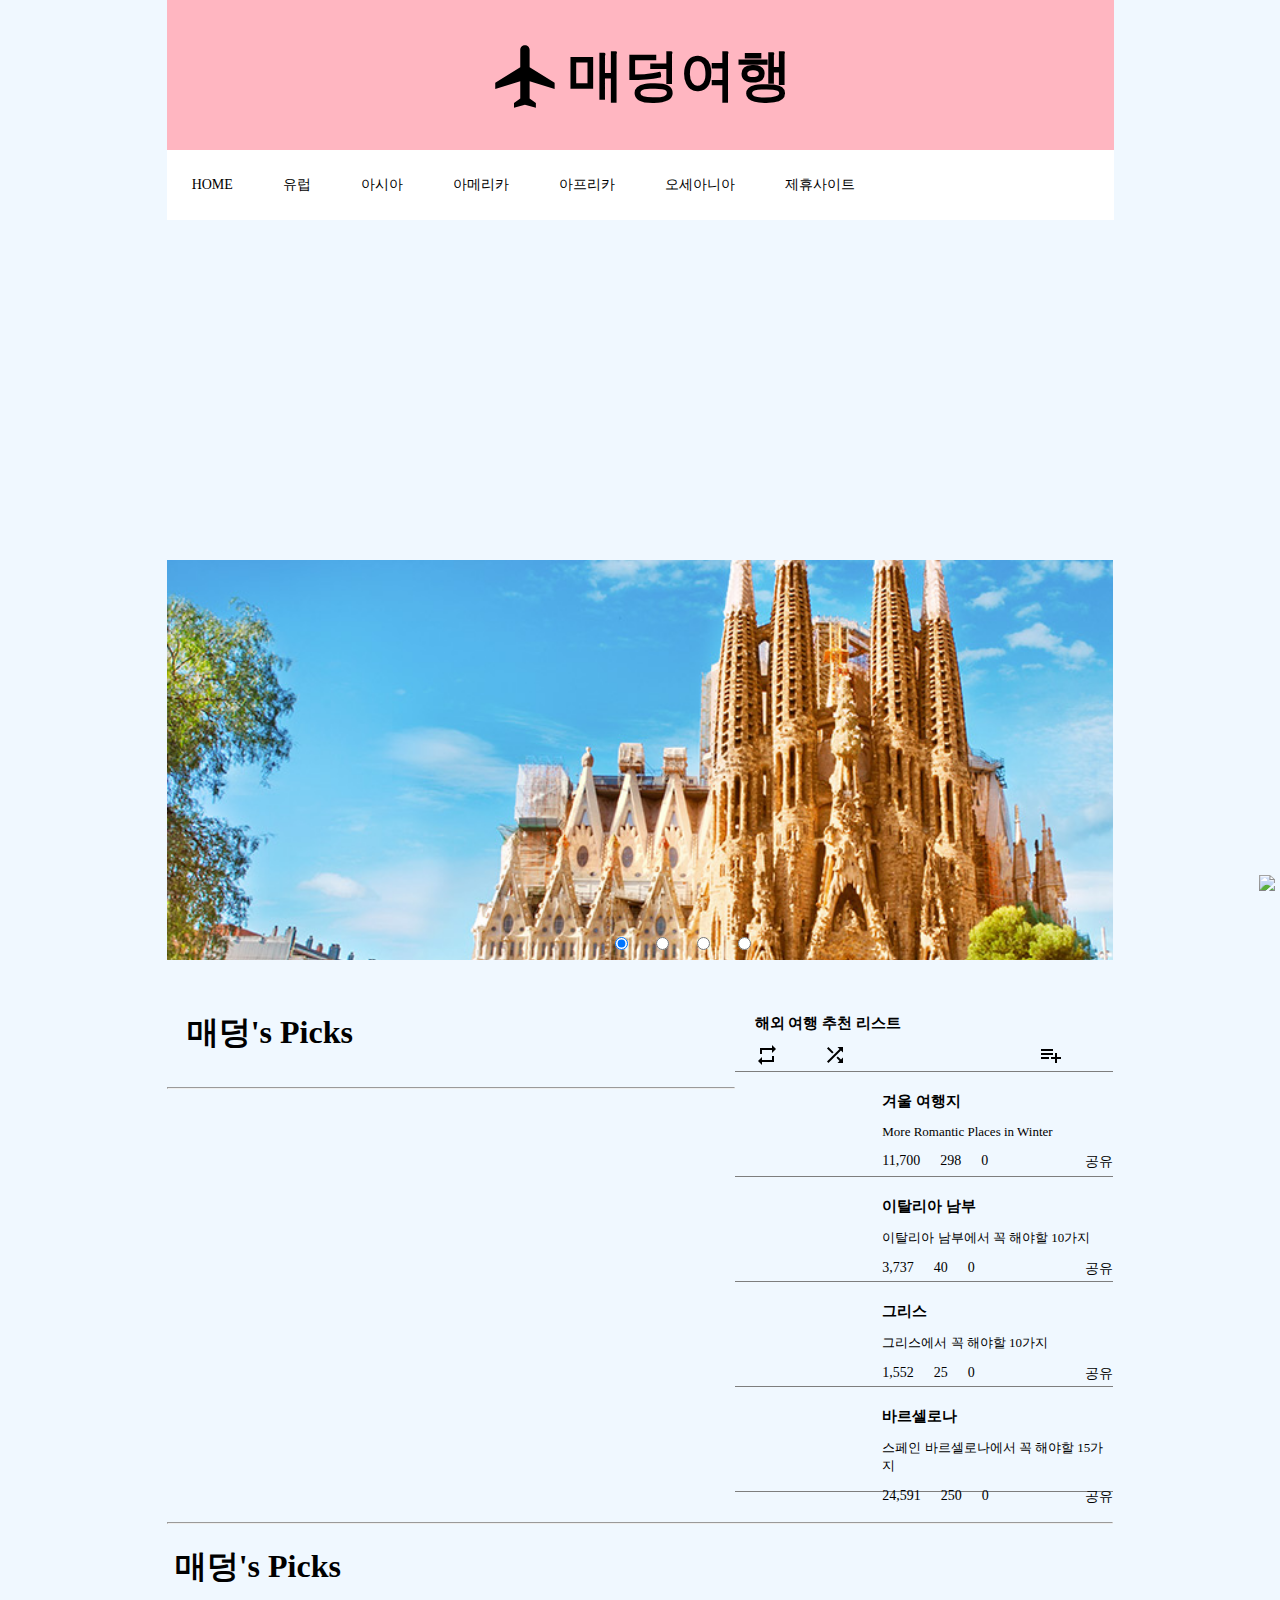
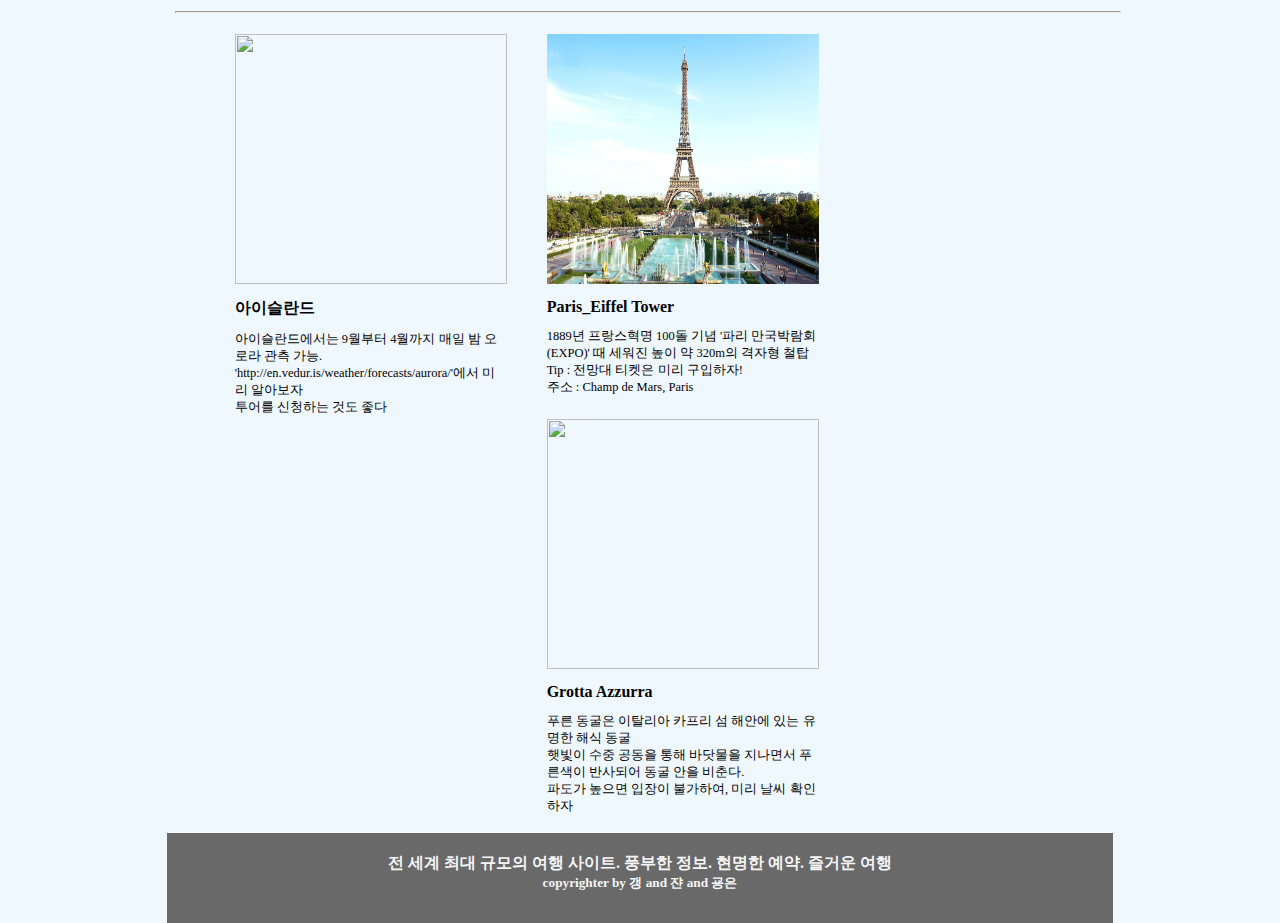
==== commit 3a78b6fa: "Add files via upload" ====
--- a/index.html
+++ b/index.html
@@ -180,9 +180,10 @@
                    
                 </ul>
             </div>
+        </div>
     </section>
     <hr>
-    </div>
+  
     
     <!--여행지 리스트-->
     <section id="l">
--- a/index.css
+++ b/index.css
@@ -148,7 +148,7 @@
 #s div{
     display: inline-block;
     margin: 0 20%;
-    background-image: url(img/%EC%8A%AC%EB%9D%BC%EC%9D%B4%EC%8A%A4.png);
+    background-image: url(img/slide.png);
     width: 60%;
     height: 300px;
     background-repeat: repeat;
--- a/index.css
+++ b/index.css
@@ -148,7 +148,7 @@
 #s div{
     display: inline-block;
     margin: 0 20%;
-    background-image: url(img/%EC%8A%AC%EB%9D%BC%EC%9D%B4%EC%8A%A4.png);
+    background-image: url(img/slide.png);
     width: 60%;
     height: 300px;
     background-repeat: repeat;
--- a/index.css
+++ b/index.css
@@ -148,7 +148,7 @@
 #s div{
     display: inline-block;
     margin: 0 20%;
-    background-image: url(img/%EC%8A%AC%EB%9D%BC%EC%9D%B4%EC%8A%A4.png);
+    background-image: url(img/slide.png);
     width: 60%;
     height: 300px;
     background-repeat: repeat;
